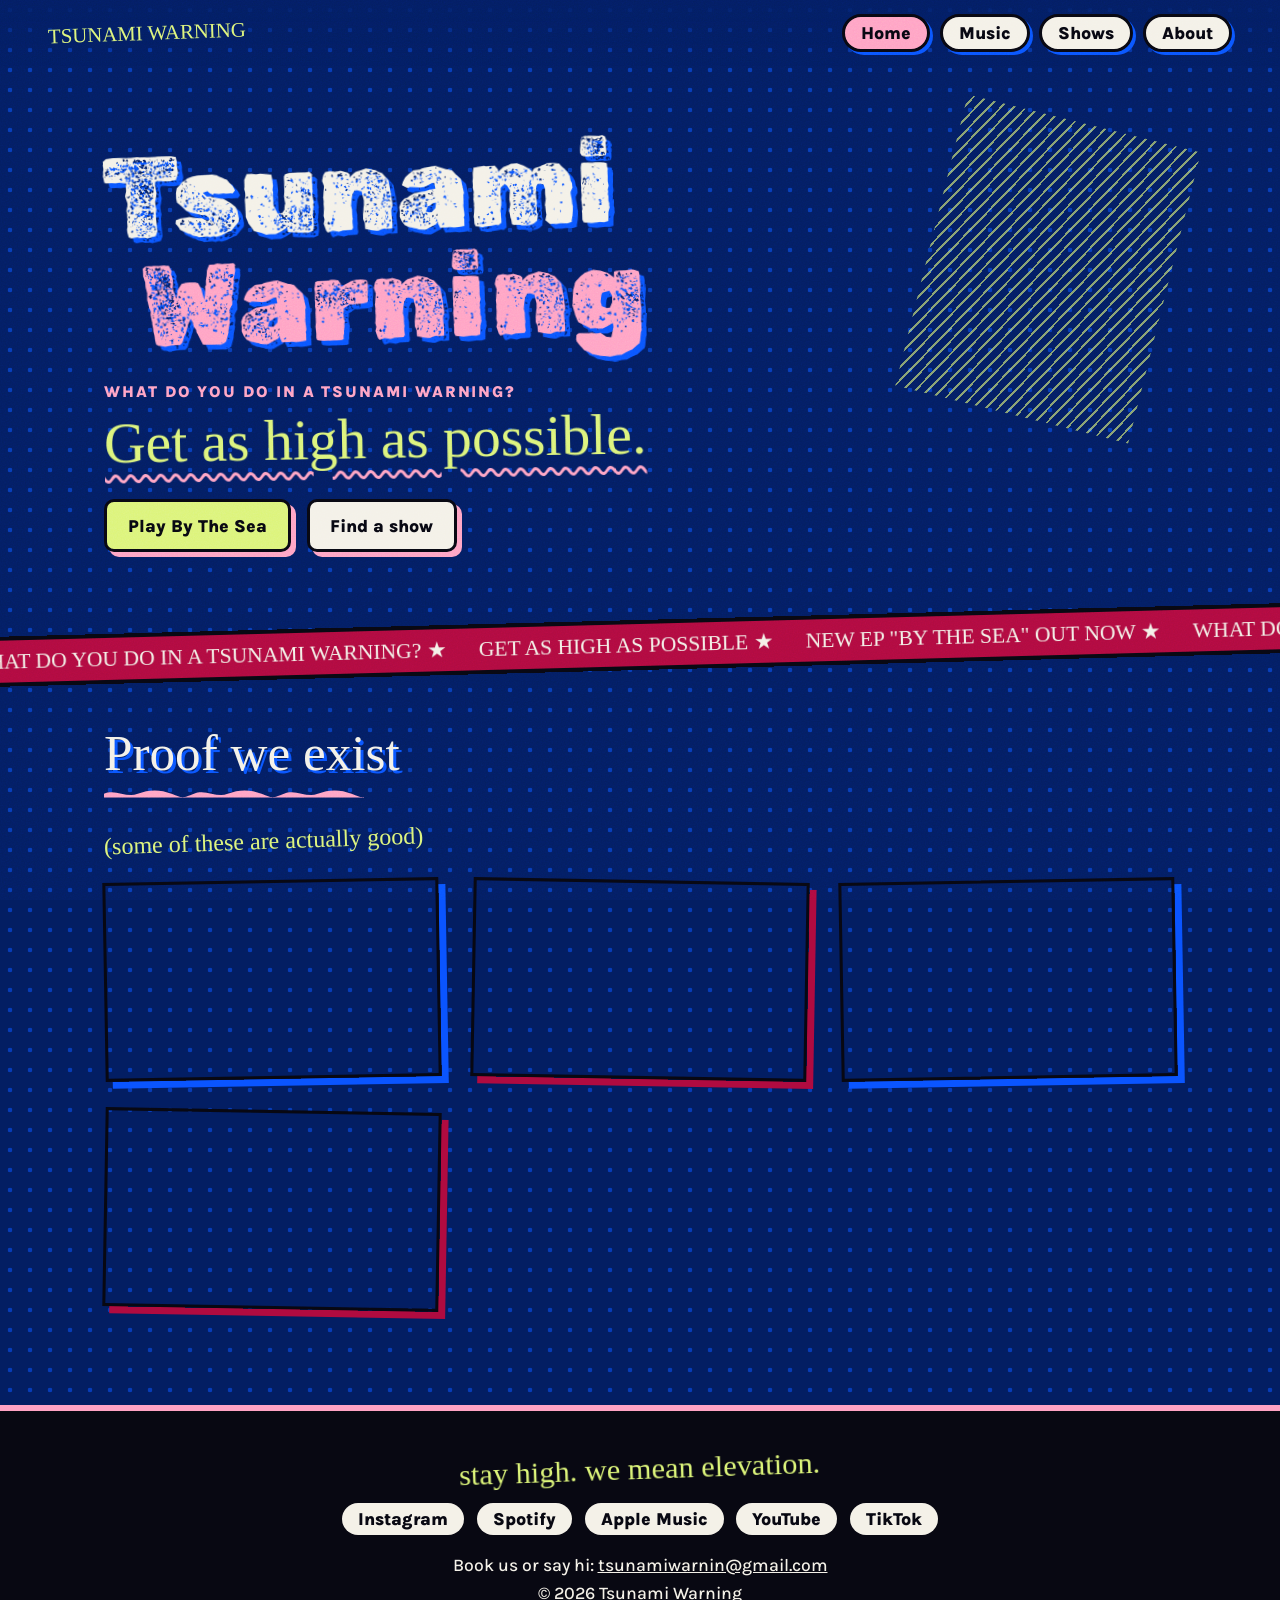
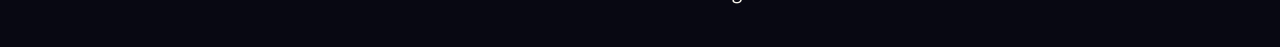
==== index.html @ d85f4cfd "Add files via upload" ====
<!DOCTYPE html>
<html lang="en">
<head>
<meta charset="utf-8">
<meta name="viewport" content="width=device-width, initial-scale=1">
<title>Tsunami Warning</title>
<meta name="description" content="Tsunami Warning: indie rock from Merced, CA. What do you do in a Tsunami Warning? Get as high as possible.">
<link rel="preconnect" href="https://fonts.googleapis.com">
<link rel="preconnect" href="https://fonts.gstatic.com" crossorigin>
<link href="https://fonts.googleapis.com/css2?family=Karla:wght@500;700;800&family=Permanent+Marker&family=Rubik+Dirt&display=swap" rel="stylesheet">
<link rel="icon" href="images/logo.png">
<link rel="stylesheet" href="style.css">
</head>
<body>
<div class="wash" aria-hidden="true"><div class="layer"></div><div class="layer"></div><div class="layer"></div></div>
<nav><a class="brand" href="index.html">TSUNAMI WARNING</a><ul><li><a href="index.html" aria-current="page">Home</a></li><li><a href="music.html">Music</a></li><li><a href="shows.html">Shows</a></li><li><a href="about.html">About</a></li></ul></nav>
<main>
<header class="hero">
<img class="logo in" style="--t:1.4s;--r:5deg" src="images/logo.png" alt="Tsunami Warning logo">
<h1 class="title in" style="--t:1.6s;--r:-2deg">Tsunami<span>Warning</span></h1>
<p class="ask in" style="--t:1.9s">What do you do in a Tsunami Warning?</p>
<p class="answer in" style="--t:2.1s;--r:-1deg">Get as high as possible.</p>
<div class="cta in" style="--t:2.3s"><a class="btn main" href="https://open.spotify.com/album/40X7gKeDRoqNjolIOb6pKO">Play By The Sea</a><a class="btn" href="shows.html">Find a show</a></div>
</header>
<div class="ticker" aria-hidden="true"><div class="track"><span>WHAT DO YOU DO IN A TSUNAMI WARNING? ★</span><span>GET AS HIGH AS POSSIBLE ★</span><span>NEW EP "BY THE SEA" OUT NOW ★</span><span>WHAT DO YOU DO IN A TSUNAMI WARNING? ★</span><span>GET AS HIGH AS POSSIBLE ★</span><span>NEW EP "BY THE SEA" OUT NOW ★</span></div></div>
<section><h2>Proof we exist</h2><span class="note" style="margin:-1rem 0 1.5rem">(some of these are actually good)</span><div class="vids"><div class="card"><iframe src="https://www.youtube-nocookie.com/embed/YTCd9PZenpQ" title="Tsunami Warning video 1" loading="lazy" allowfullscreen></iframe></div><div class="card"><iframe src="https://www.youtube-nocookie.com/embed/K4HvZwtBn3E" title="Tsunami Warning video 2" loading="lazy" allowfullscreen></iframe></div><div class="card"><iframe src="https://www.youtube-nocookie.com/embed/GQ9Ll04Q_m0" title="Tsunami Warning video 3" loading="lazy" allowfullscreen></iframe></div><div class="card"><iframe src="https://www.youtube-nocookie.com/embed/neu0pGEtnEk" title="Tsunami Warning video 4" loading="lazy" allowfullscreen></iframe></div></div></section>
</main>
<footer>
<p class="note">stay high. we mean elevation.</p>
<div class="links"><a href="https://www.instagram.com/tsunamiwarningtheband">Instagram</a><a href="https://open.spotify.com/artist/2QBgW9PXVuxDVkSPlu98FF">Spotify</a><a href="https://music.apple.com/us/artist/tsunami-warning/1739964219">Apple Music</a><a href="https://www.youtube.com/@TsunamiWarnin">YouTube</a><a href="https://www.tiktok.com/@tsunamiwarningtheband">TikTok</a></div>
<p>Book us or say hi: <a href="mailto:tsunamiwarnin@gmail.com">tsunamiwarnin@gmail.com</a></p>
<p>&copy; 2026 Tsunami Warning</p>
</footer>

</body>
</html>
---- style.css ----
*{box-sizing:border-box;margin:0}
[hidden]{display:none!important}
:root{--navy:#031e63;--royal:#0a55ff;--pink:#ffa3c4;--crimson:#b00b40;--lime:#dcf47a;--ink:#080812;--paper:#f4f1e8;
--wave:url("data:image/svg+xml,%3Csvg xmlns='http://www.w3.org/2000/svg' viewBox='0 0 1200 120'%3E%3Cpath d='M0 70C150 0 300 130 450 70S750 10 900 70 1050 130 1200 70V120H0Z'/%3E%3C/svg%3E");
--grain:url("data:image/svg+xml,%3Csvg xmlns='http://www.w3.org/2000/svg' width='220' height='220'%3E%3Cfilter id='n'%3E%3CfeTurbulence type='fractalNoise' baseFrequency='.75' numOctaves='3'/%3E%3C/filter%3E%3Crect width='220' height='220' filter='url(%23n)'/%3E%3C/svg%3E")}
html{scroll-behavior:smooth}
body{background:var(--navy) radial-gradient(rgba(10,85,255,.55) 2px,transparent 2.6px) 0 0/20px 20px;color:var(--paper);font:500 1.1rem/1.6 Karla,system-ui,sans-serif;min-height:100vh;display:flex;flex-direction:column;overflow-x:hidden}
body::after{content:"";position:fixed;inset:0;background:var(--grain);opacity:.22;mix-blend-mode:overlay;pointer-events:none;z-index:60}
main{flex:1;padding-top:5.5rem}
a{color:inherit}
:focus-visible{outline:4px solid var(--lime);outline-offset:3px}
h1,h2,h3{font-family:"Permanent Marker",cursive;font-weight:400;line-height:1.05}
.note{font:400 1.5rem/1.2 "Permanent Marker",cursive;display:inline-block;color:var(--lime);transform:rotate(-2deg)}

.wash{position:fixed;inset:0;z-index:100;overflow:hidden;pointer-events:none;animation:gone 0s 2.7s forwards}
.layer{position:absolute;inset:0;background:var(--c);transform:translateY(calc(100% + 120px));animation:rise 2s cubic-bezier(.65,0,.3,1) var(--d) forwards}
.layer::before{content:"";position:absolute;left:0;right:0;top:-119px;height:120px;background:var(--c);-webkit-mask:var(--wave) 0 0/600px 120px repeat-x;mask:var(--wave) 0 0/600px 120px repeat-x;animation:slosh 1.4s linear infinite}
.layer:nth-child(1){--c:var(--pink);--d:0s}
.layer:nth-child(2){--c:var(--royal);--d:.2s}
.layer:nth-child(3){--c:var(--navy);--d:.4s}
@keyframes rise{to{transform:translateY(-100%)}}
@keyframes slosh{to{-webkit-mask-position:600px 0;mask-position:600px 0}}
@keyframes gone{to{visibility:hidden}}
.in{opacity:0;transform:translateY(24px) rotate(var(--r,0deg));animation:pop .8s cubic-bezier(.3,1.5,.5,1) var(--t,1.9s) forwards}
@keyframes pop{to{opacity:1;transform:rotate(var(--r,0deg))}}

nav{position:fixed;top:0;left:0;right:0;z-index:50;display:flex;justify-content:space-between;align-items:center;gap:1rem;padding:.9rem clamp(1rem,4vw,3rem);background:linear-gradient(var(--navy),transparent)}
.brand{font:400 1.3rem "Permanent Marker",cursive;text-decoration:none;color:var(--lime);transform:rotate(-2deg)}
nav ul{display:flex;gap:.6rem;list-style:none;padding:0;flex-wrap:wrap}
nav ul a{display:block;text-decoration:none;font-weight:800;background:var(--paper);color:var(--ink);border:3px solid var(--ink);border-radius:999px;box-shadow:3px 3px 0 var(--royal);padding:.1rem 1rem;transition:transform .15s}
nav ul a:hover{transform:translate(-2px,-2px) rotate(-3deg)}
nav ul a[aria-current]{background:var(--pink)}

.hero{display:grid;grid-template-columns:1.3fr 1fr;column-gap:2rem;align-items:center;padding:clamp(1.5rem,5vw,3rem) clamp(1.2rem,5vw,4rem) 3rem;max-width:1200px;margin:auto;position:relative;isolation:isolate}
.hero::before{content:"";position:absolute;right:6%;top:6%;width:240px;height:300px;background:repeating-linear-gradient(-60deg,var(--lime) 0 2px,transparent 2px 9px);opacity:.6;transform:rotate(14deg);z-index:-1}
.hero>*{grid-column:1;justify-self:start}
.hero .logo{grid-column:2;grid-row:1/span 5;justify-self:center;width:min(100%,420px);aspect-ratio:1;border-radius:50%;border:5px solid var(--ink);box-shadow:9px 9px 0 var(--crimson);animation:bob 5s ease-in-out infinite}
@keyframes bob{50%{translate:0 -10px}}
.title{font:400 clamp(3rem,9vw,7.2rem)/.95 "Rubik Dirt","Permanent Marker",cursive;color:var(--paper);text-shadow:5px 5px 0 var(--royal);transform:rotate(-2deg)}
.title span{display:block;color:var(--pink);margin-left:.3em}
.ask{margin-top:1.5rem;font-weight:800;text-transform:uppercase;letter-spacing:.12em;font-size:1rem;color:var(--pink)}
.answer{font:400 clamp(2rem,5.5vw,3.6rem)/1.05 "Permanent Marker",cursive;color:var(--lime);text-decoration:underline wavy var(--pink);text-underline-offset:.2em;text-decoration-thickness:3px;transform:rotate(-1deg);margin-top:.3rem}
.cta{display:flex;gap:1rem;flex-wrap:wrap;margin-top:1.8rem}
.btn{display:inline-block;font-weight:800;text-decoration:none;background:var(--paper);color:var(--ink);border:3px solid var(--ink);border-radius:10px;box-shadow:5px 5px 0 var(--pink);padding:.6rem 1.3rem;transition:transform .12s,box-shadow .12s}
.btn:hover{transform:translate(3px,3px) rotate(-1deg);box-shadow:2px 2px 0 var(--pink)}
.btn.main{background:var(--lime)}
.btn.sm{padding:.2rem .8rem;font-size:.95rem;box-shadow:3px 3px 0 var(--royal)}

.ticker{overflow:hidden;background:var(--crimson);color:var(--paper);border-block:4px solid var(--ink);transform:rotate(-1.5deg);margin:1rem -2rem;font:400 1.35rem "Permanent Marker",cursive}
.track{display:flex;width:max-content;animation:scroll 32s linear infinite;padding:.5rem 0}
.track span{padding-right:2rem;white-space:nowrap}
@keyframes scroll{to{transform:translateX(-50%)}}

.page-head{padding:2rem clamp(1.2rem,5vw,4rem) 0;max-width:1200px;margin:auto}
.page-head h1{font:400 clamp(3rem,10vw,6.5rem)/1 "Rubik Dirt","Permanent Marker",cursive;text-shadow:5px 5px 0 var(--royal);transform:rotate(-2deg)}
section{padding:2.5rem clamp(1.2rem,5vw,4rem) 3rem;max-width:1200px;margin:auto}
h2{font-size:clamp(2rem,5vw,3.2rem);margin-bottom:1.8rem;text-shadow:3px 3px 0 var(--royal)}
h2::after{content:"";display:block;height:14px;width:min(260px,70%);background:var(--pink);-webkit-mask:var(--wave) 0 0/90px 14px repeat-x;mask:var(--wave) 0 0/90px 14px repeat-x;margin-top:.4rem}
.card{background:var(--paper) radial-gradient(circle at 15% 10%,rgba(60,40,0,.10),transparent 45%),radial-gradient(circle at 90% 95%,rgba(60,40,0,.12),transparent 40%);color:var(--ink);border:3px solid var(--ink);box-shadow:7px 7px 0 var(--royal);padding:1.1rem}

.releases{display:grid;grid-template-columns:repeat(auto-fit,minmax(220px,1fr));gap:2.2rem}
.rel{position:relative;transition:transform .2s}
.rel:nth-child(odd){transform:rotate(-2deg)}.rel:nth-child(even){transform:rotate(1.8deg);box-shadow:7px 7px 0 var(--crimson)}
.rel:hover{transform:rotate(0) scale(1.03)}
.rel::before{content:"";position:absolute;top:-14px;left:50%;width:90px;height:26px;background:rgba(220,244,122,.9);border:2px solid var(--ink);transform:translateX(-50%) rotate(-4deg)}
.art{position:relative;aspect-ratio:1;display:grid;place-items:center;text-align:center;padding:1rem;margin-bottom:.9rem;border:3px solid var(--ink);background:repeating-linear-gradient(-60deg,var(--pink) 0 3px,var(--navy) 3px 12px);font:400 1.6rem/1 "Permanent Marker",cursive}
.art span{background:var(--lime);border:3px solid var(--ink);padding:.3rem .6rem;transform:rotate(-3deg)}
.art.wide{aspect-ratio:3/2;margin:1.5rem 0 .3rem}
.art img{position:absolute;inset:0;width:100%;height:100%;object-fit:cover}
.rel h3{font-size:1.4rem}.rel p{font-weight:700;opacity:.65}
.rel .links{display:flex;gap:.6rem;margin-top:.7rem;flex-wrap:wrap}
.vids{display:grid;grid-template-columns:repeat(auto-fit,minmax(300px,1fr));gap:2rem}
.vids .card{padding:.5rem}.vids .card:nth-child(odd){transform:rotate(-1deg)}.vids .card:nth-child(even){transform:rotate(1deg);box-shadow:7px 7px 0 var(--crimson)}
.vids iframe{display:block;width:100%;aspect-ratio:16/9;border:0}

.search{display:flex;flex-wrap:wrap;align-items:center;gap:.8rem 1.2rem;margin-bottom:2rem}
.search label{color:var(--lime)}
.search input{flex:1;min-width:240px;max-width:520px;font:600 1.15rem Karla,sans-serif;color:var(--ink);background:var(--paper);border:3px solid var(--ink);border-radius:999px;box-shadow:4px 4px 0 var(--pink);padding:.6rem 1.3rem}
.search input::placeholder{color:#555}
.shows{list-style:none;padding:0;display:grid;gap:1.5rem}
.ticket{display:grid;grid-template-columns:auto 1fr auto;gap:1.5rem;align-items:center;background:var(--lime);color:var(--ink);border:3px dashed var(--ink);box-shadow:7px 7px 0 var(--royal);padding:1.2rem 1.5rem}
.ticket:nth-child(even){transform:rotate(.8deg);background:var(--pink)}.ticket:nth-child(odd){transform:rotate(-.8deg)}
.ticket.past{background:#9aa3bd;box-shadow:7px 7px 0 #1a2c78}
.ticket time{font:400 2.1rem/1 "Permanent Marker",cursive;padding-right:1.5rem;border-right:3px dashed var(--ink)}
.ticket b{font-size:1.35rem}.ticket small{display:block;font-size:1.05rem;font-weight:600}
.tag{font-weight:800;text-transform:uppercase;letter-spacing:.1em;font-size:.85rem;border:2px solid var(--ink);padding:.1rem .6rem}
#none{font-size:1.3rem;margin-top:1rem}

.about{display:grid;grid-template-columns:3fr 2fr;gap:2.5rem;align-items:start}
.about p+p{margin-top:1rem}
.members{list-style:none;padding:0;display:grid;gap:1.4rem}
.members li:nth-child(odd){transform:rotate(1.5deg)}.members li:nth-child(even){transform:rotate(-1.5deg)}
.members b{font:400 1.6rem "Permanent Marker",cursive;display:block}
.members li:nth-child(1){background-color:var(--pink)}.members li:nth-child(2){background-color:var(--lime)}.members li:nth-child(3){background-color:#7fa8ff}
small.credit{font-weight:700;color:var(--pink)}

footer{margin-top:3rem;background:var(--ink);border-top:6px solid var(--pink);text-align:center;padding:2.5rem 1.5rem}
footer .note{font-size:1.9rem}
footer .links{display:flex;justify-content:center;gap:.8rem;flex-wrap:wrap;margin:1rem 0}
footer .links a{background:var(--paper);color:var(--ink);font-weight:800;text-decoration:none;border-radius:999px;padding:.1rem 1rem}
footer .links a:hover{background:var(--lime)}

#scare{position:fixed;inset:0;z-index:300;background:#000;display:none;place-items:center;overflow:hidden;cursor:pointer}
#scare.on{display:grid;animation:flash .14s steps(2) 6}
#scare svg,#scare img{width:min(90vmin,700px);height:auto;animation:lunge 1.7s ease-out forwards}
@keyframes flash{50%{background:#7a0000}}
@keyframes lunge{0%{transform:scale(.3)}12%{transform:scale(1.25)}30%{transform:translate(-2%,1%) scale(1.3)}45%{transform:translate(2%,-1%) scale(1.3)}60%{transform:translate(-1%,1%) scale(1.35)}100%{transform:scale(1.45)}}

@media(max-width:800px){.hero{grid-template-columns:1fr}.hero .logo{grid-column:1;grid-row:auto;order:-1;width:min(75%,300px);margin-bottom:1.5rem}.hero::before{display:none}}
@media(max-width:700px){.brand{display:none}nav{justify-content:center}.about{grid-template-columns:1fr}.ticket{grid-template-columns:1fr;gap:.5rem}.ticket time{border:0;padding:0}}
@media(prefers-reduced-motion:reduce){.wash{display:none}.in{animation:none;opacity:1;transform:rotate(var(--r,0deg))}.track,.logo{animation:none}#scare.on,#scare svg,#scare img{animation:none}}
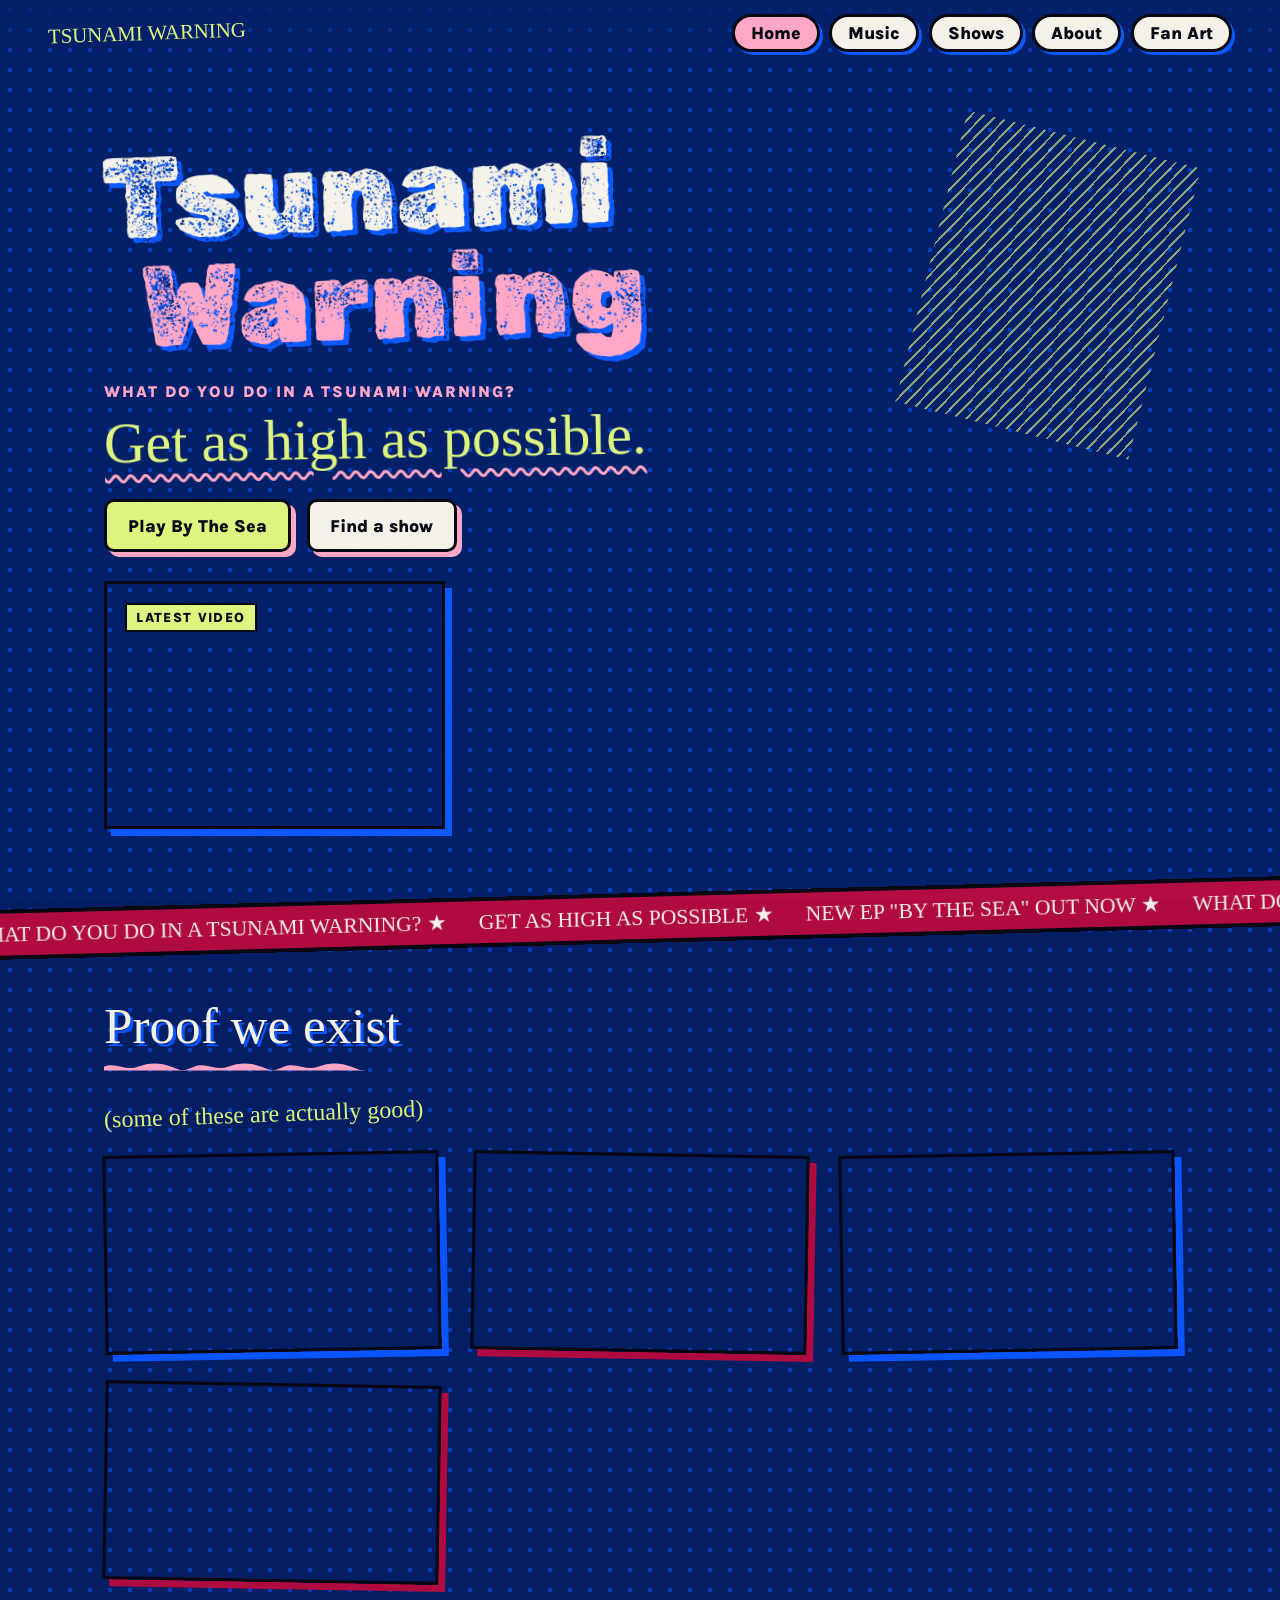
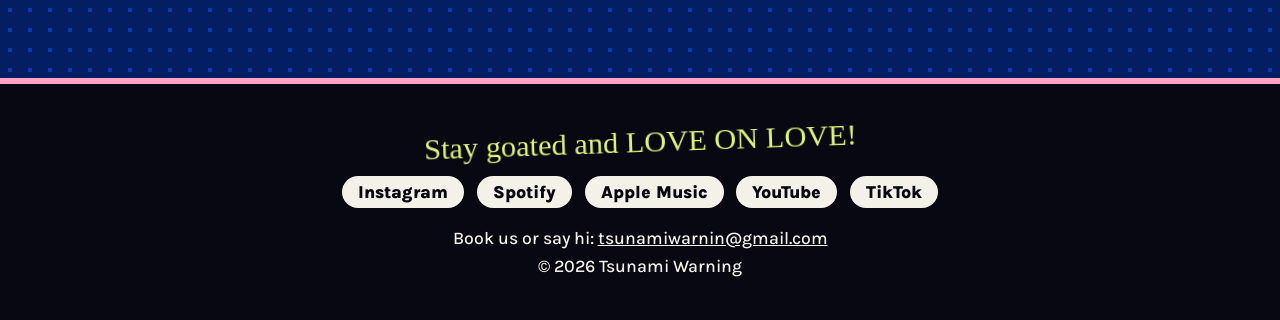
==== commit c03db370: "Add files via upload" ====
--- a/index.html
+++ b/index.html
@@ -13,7 +13,7 @@
 </head>
 <body>
 <div class="wash" aria-hidden="true"><div class="layer"></div><div class="layer"></div><div class="layer"></div></div>
-<nav><a class="brand" href="index.html">TSUNAMI WARNING</a><ul><li><a href="index.html" aria-current="page">Home</a></li><li><a href="music.html">Music</a></li><li><a href="shows.html">Shows</a></li><li><a href="about.html">About</a></li></ul></nav>
+<nav><a class="brand" href="index.html">TSUNAMI WARNING</a><ul><li><a href="index.html" aria-current="page">Home</a></li><li><a href="music.html">Music</a></li><li><a href="shows.html">Shows</a></li><li><a href="about.html">About</a></li><li><a href="fanart.html">Fan Art</a></li></ul></nav>
 <main>
 <header class="hero">
 <img class="logo in" style="--t:1.4s;--r:5deg" src="images/logo.png" alt="Tsunami Warning logo">
@@ -21,12 +21,13 @@
 <p class="ask in" style="--t:1.9s">What do you do in a Tsunami Warning?</p>
 <p class="answer in" style="--t:2.1s;--r:-1deg">Get as high as possible.</p>
 <div class="cta in" style="--t:2.3s"><a class="btn main" href="https://open.spotify.com/album/40X7gKeDRoqNjolIOb6pKO">Play By The Sea</a><a class="btn" href="shows.html">Find a show</a></div>
+<div class="now-playing in card" style="--t:2.5s"><span class="tag">Latest video</span><iframe src="https://www.youtube-nocookie.com/embed/YTCd9PZenpQ?autoplay=1&mute=1&loop=1&playlist=YTCd9PZenpQ&controls=1" title="Tsunami Warning latest video" loading="lazy" allow="autoplay" allowfullscreen></iframe></div>
 </header>
 <div class="ticker" aria-hidden="true"><div class="track"><span>WHAT DO YOU DO IN A TSUNAMI WARNING? ★</span><span>GET AS HIGH AS POSSIBLE ★</span><span>NEW EP "BY THE SEA" OUT NOW ★</span><span>WHAT DO YOU DO IN A TSUNAMI WARNING? ★</span><span>GET AS HIGH AS POSSIBLE ★</span><span>NEW EP "BY THE SEA" OUT NOW ★</span></div></div>
 <section><h2>Proof we exist</h2><span class="note" style="margin:-1rem 0 1.5rem">(some of these are actually good)</span><div class="vids"><div class="card"><iframe src="https://www.youtube-nocookie.com/embed/YTCd9PZenpQ" title="Tsunami Warning video 1" loading="lazy" allowfullscreen></iframe></div><div class="card"><iframe src="https://www.youtube-nocookie.com/embed/K4HvZwtBn3E" title="Tsunami Warning video 2" loading="lazy" allowfullscreen></iframe></div><div class="card"><iframe src="https://www.youtube-nocookie.com/embed/GQ9Ll04Q_m0" title="Tsunami Warning video 3" loading="lazy" allowfullscreen></iframe></div><div class="card"><iframe src="https://www.youtube-nocookie.com/embed/neu0pGEtnEk" title="Tsunami Warning video 4" loading="lazy" allowfullscreen></iframe></div></div></section>
 </main>
 <footer>
-<p class="note">stay high. we mean elevation.</p>
+<p class="note">Stay goated and LOVE ON LOVE!</p>
 <div class="links"><a href="https://www.instagram.com/tsunamiwarningtheband">Instagram</a><a href="https://open.spotify.com/artist/2QBgW9PXVuxDVkSPlu98FF">Spotify</a><a href="https://music.apple.com/us/artist/tsunami-warning/1739964219">Apple Music</a><a href="https://www.youtube.com/@TsunamiWarnin">YouTube</a><a href="https://www.tiktok.com/@tsunamiwarningtheband">TikTok</a></div>
 <p>Book us or say hi: <a href="mailto:tsunamiwarnin@gmail.com">tsunamiwarnin@gmail.com</a></p>
 <p>&copy; 2026 Tsunami Warning</p>
--- a/style.css
+++ b/style.css
@@ -100,11 +100,25 @@
 footer .links a{background:var(--paper);color:var(--ink);font-weight:800;text-decoration:none;border-radius:999px;padding:.1rem 1rem}
 footer .links a:hover{background:var(--lime)}
 
-#scare{position:fixed;inset:0;z-index:300;background:#000;display:none;place-items:center;overflow:hidden;cursor:pointer}
-#scare.on{display:grid;animation:flash .14s steps(2) 6}
-#scare svg,#scare img{width:min(90vmin,700px);height:auto;animation:lunge 1.7s ease-out forwards}
-@keyframes flash{50%{background:#7a0000}}
-@keyframes lunge{0%{transform:scale(.3)}12%{transform:scale(1.25)}30%{transform:translate(-2%,1%) scale(1.3)}45%{transform:translate(2%,-1%) scale(1.3)}60%{transform:translate(-1%,1%) scale(1.35)}100%{transform:scale(1.45)}}
+#wavesurprise{position:fixed;inset:0;z-index:300;pointer-events:none}
+#wavesurprise .wash{position:fixed}
+
+.now-playing{max-width:420px;margin:1.8rem 0 0;transform:rotate(-1.5deg)}
+.now-playing .card{padding:.6rem}
+.now-playing .tag{background:var(--lime);color:var(--ink);display:inline-block;margin-bottom:.5rem}
+.now-playing iframe{display:block;width:100%;aspect-ratio:16/9;border:0;border-radius:6px}
+
+.gallery{display:grid;grid-template-columns:repeat(auto-fit,minmax(240px,1fr));gap:2.4rem}
+.frame{position:relative;transition:transform .2s}
+.frame:nth-child(3n+1){transform:rotate(-2deg)}
+.frame:nth-child(3n+2){transform:rotate(1.6deg);box-shadow:8px 8px 0 var(--crimson)}
+.frame:nth-child(3n){transform:rotate(-1deg);box-shadow:8px 8px 0 var(--cyan,var(--lime))}
+.frame:hover{transform:rotate(0) scale(1.02)}
+.frame::before{content:"";position:absolute;top:-14px;left:50%;width:90px;height:26px;background:rgba(220,244,122,.9);border:2px solid var(--ink);transform:translateX(-50%) rotate(-4deg);z-index:2}
+.frame img{display:block;width:100%;aspect-ratio:1;object-fit:contain;background:#fff;border:3px solid var(--ink);margin-bottom:.8rem}
+.frame .credit{font-weight:800}
+.frame .credit a{color:var(--pink);text-decoration:none;border-bottom:2px dotted var(--pink)}
+.frame .credit a:hover{color:var(--lime);border-color:var(--lime)}
 
 @media(max-width:800px){.hero{grid-template-columns:1fr}.hero .logo{grid-column:1;grid-row:auto;order:-1;width:min(75%,300px);margin-bottom:1.5rem}.hero::before{display:none}}
 @media(max-width:700px){.brand{display:none}nav{justify-content:center}.about{grid-template-columns:1fr}.ticket{grid-template-columns:1fr;gap:.5rem}.ticket time{border:0;padding:0}}
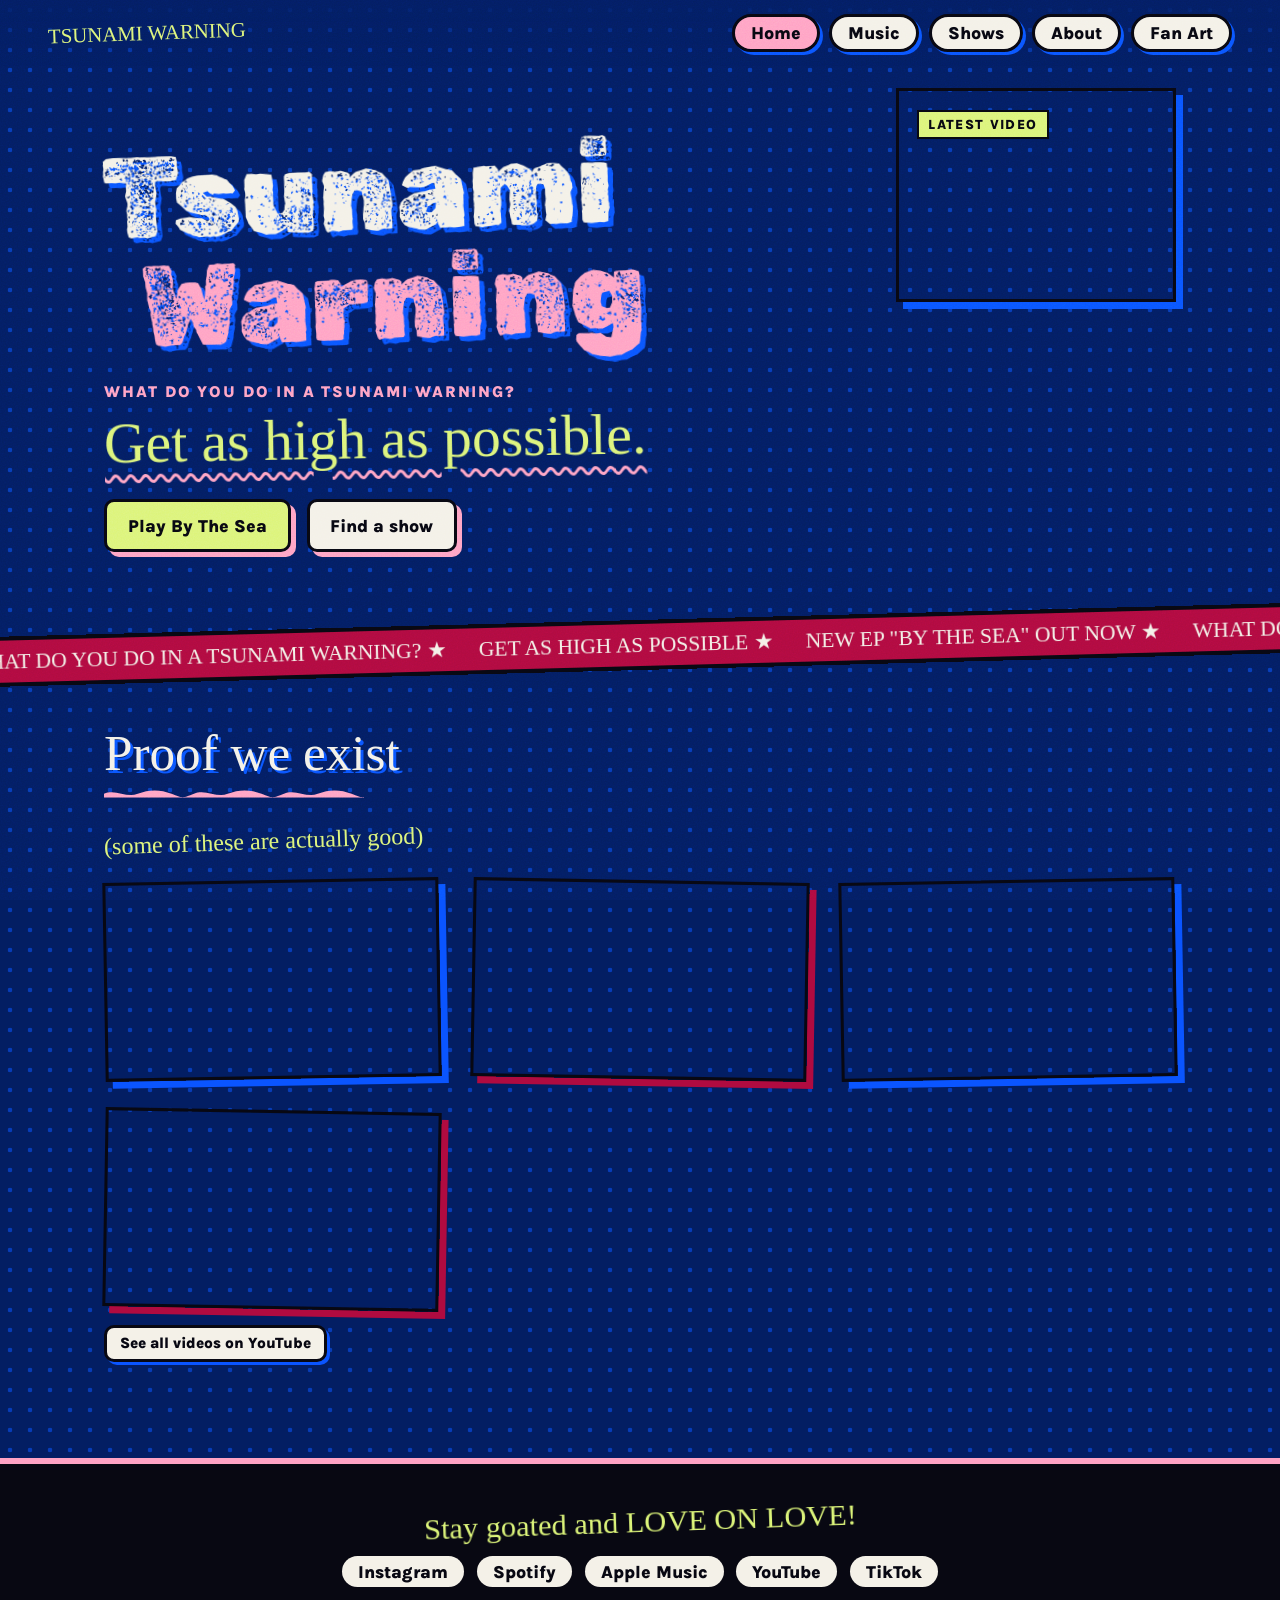
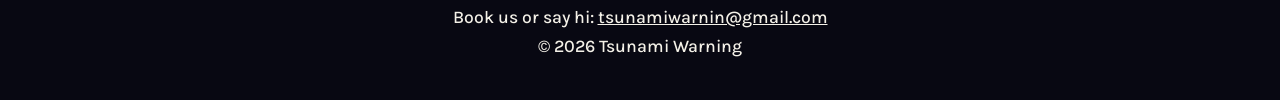
==== commit 8f3d5cd1: "Add files via upload" ====
--- a/index.html
+++ b/index.html
@@ -2,6 +2,8 @@
 <html lang="en">
 <head>
 <meta charset="utf-8">
+<script>(function(){try{if(sessionStorage.getItem('tw-wave')){document.documentElement.className+=' wave-seen'}else{sessionStorage.setItem('tw-wave','1')}}catch(e){}})();</script>
+
 <meta name="viewport" content="width=device-width, initial-scale=1">
 <title>Tsunami Warning</title>
 <meta name="description" content="Tsunami Warning: indie rock from Merced, CA. What do you do in a Tsunami Warning? Get as high as possible.">
@@ -16,15 +18,22 @@
 <nav><a class="brand" href="index.html">TSUNAMI WARNING</a><ul><li><a href="index.html" aria-current="page">Home</a></li><li><a href="music.html">Music</a></li><li><a href="shows.html">Shows</a></li><li><a href="about.html">About</a></li><li><a href="fanart.html">Fan Art</a></li></ul></nav>
 <main>
 <header class="hero">
-<img class="logo in" style="--t:1.4s;--r:5deg" src="images/logo.png" alt="Tsunami Warning logo">
-<h1 class="title in" style="--t:1.6s;--r:-2deg">Tsunami<span>Warning</span></h1>
-<p class="ask in" style="--t:1.9s">What do you do in a Tsunami Warning?</p>
-<p class="answer in" style="--t:2.1s;--r:-1deg">Get as high as possible.</p>
-<div class="cta in" style="--t:2.3s"><a class="btn main" href="https://open.spotify.com/album/40X7gKeDRoqNjolIOb6pKO">Play By The Sea</a><a class="btn" href="shows.html">Find a show</a></div>
-<div class="now-playing in card" style="--t:2.5s"><span class="tag">Latest video</span><iframe src="https://www.youtube-nocookie.com/embed/YTCd9PZenpQ?autoplay=1&mute=1&loop=1&playlist=YTCd9PZenpQ&controls=1" title="Tsunami Warning latest video" loading="lazy" allow="autoplay" allowfullscreen></iframe></div>
+<div class="now-playing in card" style="--t:1.3s"><span class="tag">Latest video</span><iframe src="https://www.youtube-nocookie.com/embed/videoseries?list=UUE-HklL0IFiiu_O0MkKkJVg&index=1&autoplay=1&mute=1&loop=1&controls=0" title="Tsunami Warning latest video" loading="lazy" allow="autoplay" allowfullscreen></iframe></div>
+<img class="logo in" style="--t:1.5s;--r:5deg" src="images/logo.png" alt="Tsunami Warning logo">
+<h1 class="title in" style="--t:1.7s;--r:-2deg">Tsunami<span>Warning</span></h1>
+<p class="ask in" style="--t:2s">What do you do in a Tsunami Warning?</p>
+<p class="answer in" style="--t:2.2s;--r:-1deg">Get as high as possible.</p>
+<div class="cta in" style="--t:2.4s"><a class="btn main" href="https://open.spotify.com/album/40X7gKeDRoqNjolIOb6pKO">Play By The Sea</a><a class="btn" href="shows.html">Find a show</a></div>
 </header>
 <div class="ticker" aria-hidden="true"><div class="track"><span>WHAT DO YOU DO IN A TSUNAMI WARNING? ★</span><span>GET AS HIGH AS POSSIBLE ★</span><span>NEW EP "BY THE SEA" OUT NOW ★</span><span>WHAT DO YOU DO IN A TSUNAMI WARNING? ★</span><span>GET AS HIGH AS POSSIBLE ★</span><span>NEW EP "BY THE SEA" OUT NOW ★</span></div></div>
-<section><h2>Proof we exist</h2><span class="note" style="margin:-1rem 0 1.5rem">(some of these are actually good)</span><div class="vids"><div class="card"><iframe src="https://www.youtube-nocookie.com/embed/YTCd9PZenpQ" title="Tsunami Warning video 1" loading="lazy" allowfullscreen></iframe></div><div class="card"><iframe src="https://www.youtube-nocookie.com/embed/K4HvZwtBn3E" title="Tsunami Warning video 2" loading="lazy" allowfullscreen></iframe></div><div class="card"><iframe src="https://www.youtube-nocookie.com/embed/GQ9Ll04Q_m0" title="Tsunami Warning video 3" loading="lazy" allowfullscreen></iframe></div><div class="card"><iframe src="https://www.youtube-nocookie.com/embed/neu0pGEtnEk" title="Tsunami Warning video 4" loading="lazy" allowfullscreen></iframe></div></div></section>
+<section><h2>Proof we exist</h2><span class="note" style="margin:-1rem 0 1.5rem">(some of these are actually good)</span><div class="vids">
+<div class="card"><iframe src="https://www.youtube-nocookie.com/embed/videoseries?list=UUE-HklL0IFiiu_O0MkKkJVg&index=1" title="Tsunami Warning video 1" loading="lazy" allowfullscreen></iframe></div>
+<div class="card"><iframe src="https://www.youtube-nocookie.com/embed/videoseries?list=UUE-HklL0IFiiu_O0MkKkJVg&index=2" title="Tsunami Warning video 2" loading="lazy" allowfullscreen></iframe></div>
+<div class="card"><iframe src="https://www.youtube-nocookie.com/embed/videoseries?list=UUE-HklL0IFiiu_O0MkKkJVg&index=3" title="Tsunami Warning video 3" loading="lazy" allowfullscreen></iframe></div>
+<div class="card"><iframe src="https://www.youtube-nocookie.com/embed/videoseries?list=UUE-HklL0IFiiu_O0MkKkJVg&index=4" title="Tsunami Warning video 4" loading="lazy" allowfullscreen></iframe></div>
+</div>
+<p style="margin-top:1rem"><a class="btn sm" href="https://www.youtube.com/@TsunamiWarnin/videos">See all videos on YouTube</a></p>
+</section>
 </main>
 <footer>
 <p class="note">Stay goated and LOVE ON LOVE!</p>
--- a/style.css
+++ b/style.css
@@ -31,8 +31,9 @@
 nav ul a:hover{transform:translate(-2px,-2px) rotate(-3deg)}
 nav ul a[aria-current]{background:var(--pink)}
 
+html.wave-seen .wash{display:none}
+
 .hero{display:grid;grid-template-columns:1.3fr 1fr;column-gap:2rem;align-items:center;padding:clamp(1.5rem,5vw,3rem) clamp(1.2rem,5vw,4rem) 3rem;max-width:1200px;margin:auto;position:relative;isolation:isolate}
-.hero::before{content:"";position:absolute;right:6%;top:6%;width:240px;height:300px;background:repeating-linear-gradient(-60deg,var(--lime) 0 2px,transparent 2px 9px);opacity:.6;transform:rotate(14deg);z-index:-1}
 .hero>*{grid-column:1;justify-self:start}
 .hero .logo{grid-column:2;grid-row:1/span 5;justify-self:center;width:min(100%,420px);aspect-ratio:1;border-radius:50%;border:5px solid var(--ink);box-shadow:9px 9px 0 var(--crimson);animation:bob 5s ease-in-out infinite}
 @keyframes bob{50%{translate:0 -10px}}
@@ -100,12 +101,9 @@
 footer .links a{background:var(--paper);color:var(--ink);font-weight:800;text-decoration:none;border-radius:999px;padding:.1rem 1rem}
 footer .links a:hover{background:var(--lime)}
 
-#wavesurprise{position:fixed;inset:0;z-index:300;pointer-events:none}
-#wavesurprise .wash{position:fixed}
-
-.now-playing{max-width:420px;margin:1.8rem 0 0;transform:rotate(-1.5deg)}
-.now-playing .card{padding:.6rem}
-.now-playing .tag{background:var(--lime);color:var(--ink);display:inline-block;margin-bottom:.5rem}
+.now-playing{position:absolute;top:0;right:clamp(.5rem,5vw,4rem);width:min(280px,32vw);transform:rotate(6deg);z-index:3}
+.now-playing .card{padding:.5rem}
+.now-playing .tag{background:var(--lime);color:var(--ink);display:inline-block;margin-bottom:.5rem;font-size:.85rem}
 .now-playing iframe{display:block;width:100%;aspect-ratio:16/9;border:0;border-radius:6px}
 
 .gallery{display:grid;grid-template-columns:repeat(auto-fit,minmax(240px,1fr));gap:2.4rem}
@@ -120,6 +118,6 @@
 .frame .credit a{color:var(--pink);text-decoration:none;border-bottom:2px dotted var(--pink)}
 .frame .credit a:hover{color:var(--lime);border-color:var(--lime)}
 
-@media(max-width:800px){.hero{grid-template-columns:1fr}.hero .logo{grid-column:1;grid-row:auto;order:-1;width:min(75%,300px);margin-bottom:1.5rem}.hero::before{display:none}}
+@media(max-width:800px){.hero{grid-template-columns:1fr}.hero .logo{grid-column:1;grid-row:auto;order:-1;width:min(75%,300px);margin-bottom:1.5rem}.now-playing{position:static;width:100%;max-width:320px;margin:0 auto 1.5rem;order:-2;transform:none}}
 @media(max-width:700px){.brand{display:none}nav{justify-content:center}.about{grid-template-columns:1fr}.ticket{grid-template-columns:1fr;gap:.5rem}.ticket time{border:0;padding:0}}
-@media(prefers-reduced-motion:reduce){.wash{display:none}.in{animation:none;opacity:1;transform:rotate(var(--r,0deg))}.track,.logo{animation:none}#scare.on,#scare svg,#scare img{animation:none}}
+@media(prefers-reduced-motion:reduce){.wash{display:none}.in{animation:none;opacity:1;transform:rotate(var(--r,0deg))}.track,.logo{animation:none}}
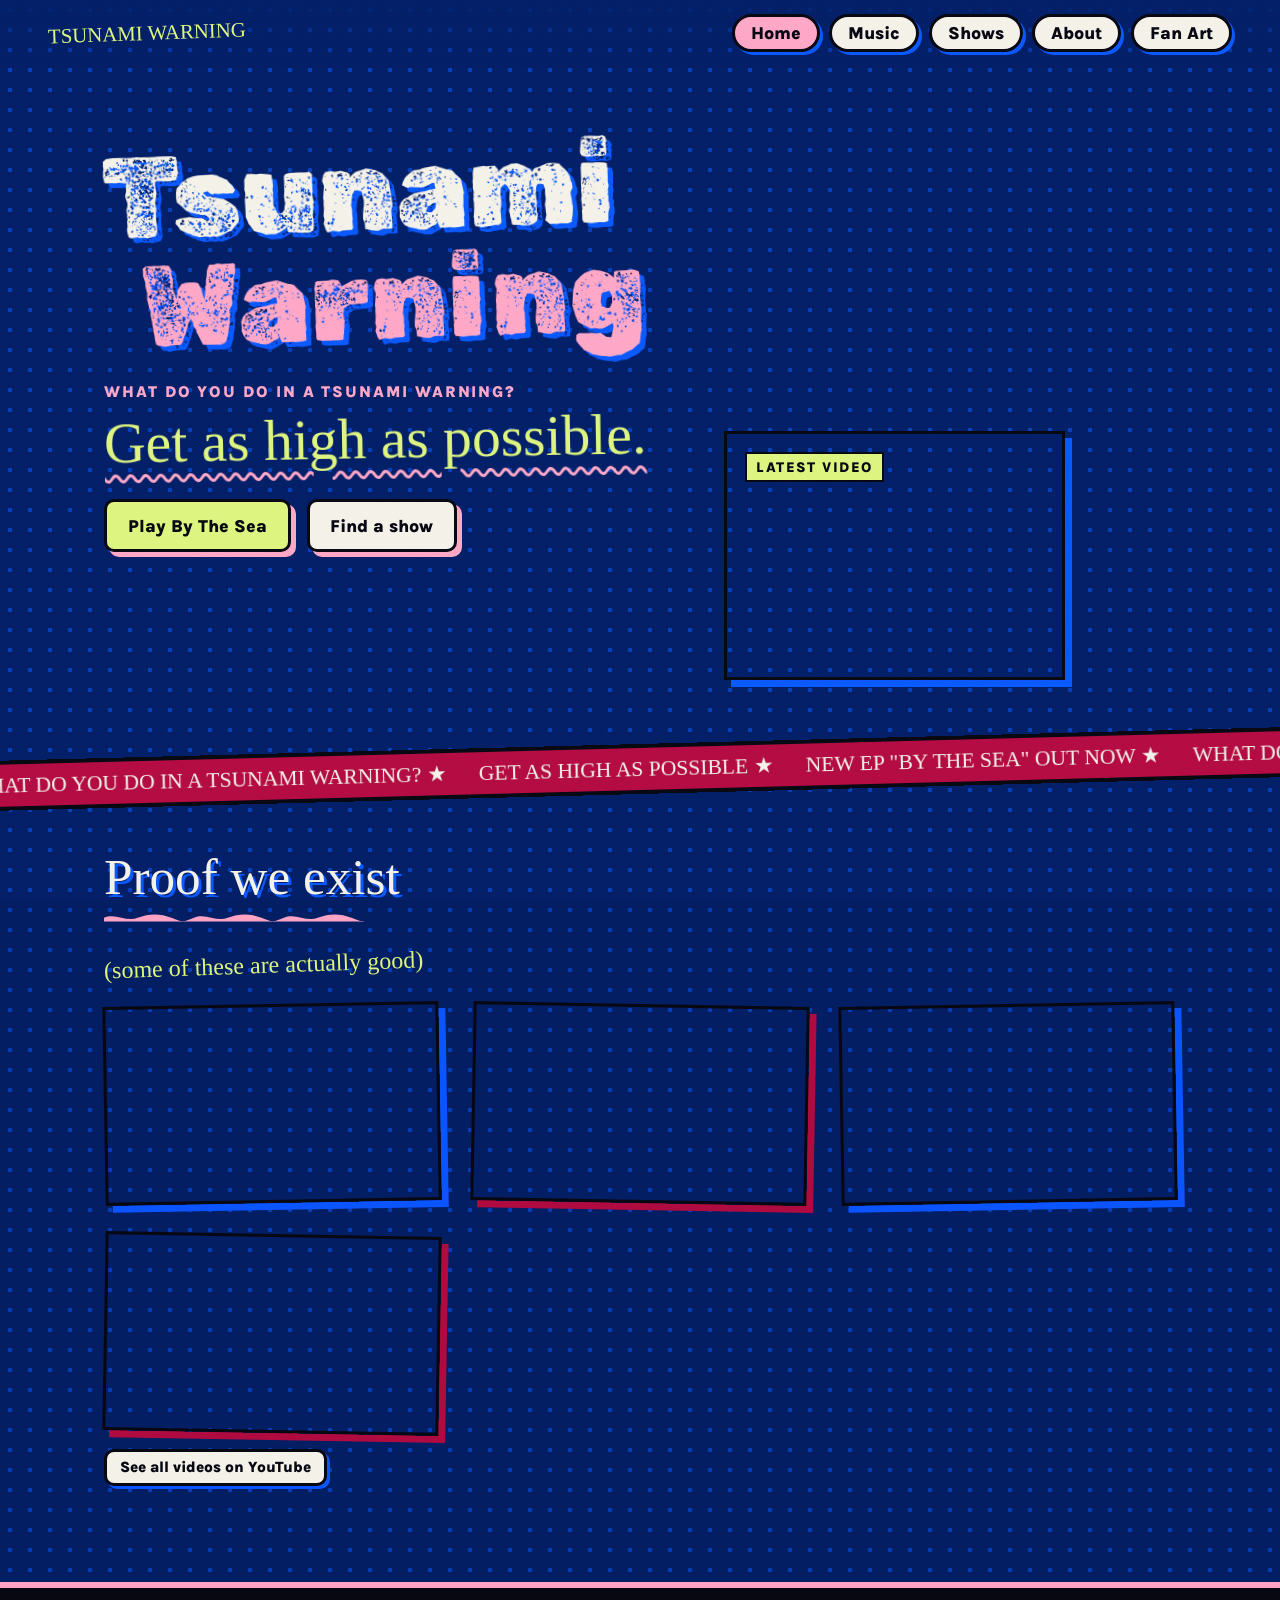
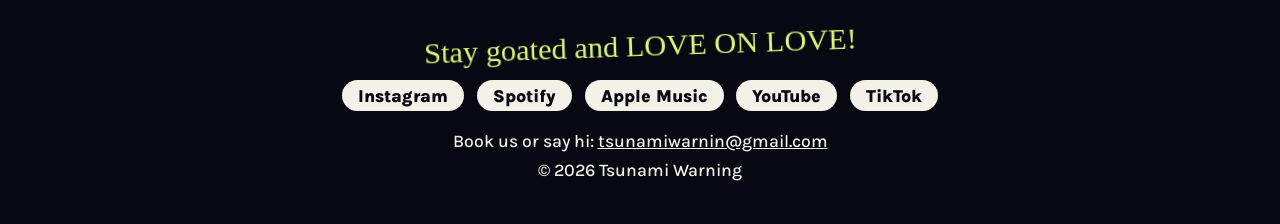
==== commit 0f483a8f: "Add files via upload" ====
--- a/index.html
+++ b/index.html
@@ -18,12 +18,14 @@
 <nav><a class="brand" href="index.html">TSUNAMI WARNING</a><ul><li><a href="index.html" aria-current="page">Home</a></li><li><a href="music.html">Music</a></li><li><a href="shows.html">Shows</a></li><li><a href="about.html">About</a></li><li><a href="fanart.html">Fan Art</a></li></ul></nav>
 <main>
 <header class="hero">
-<div class="now-playing in card" style="--t:1.3s"><span class="tag">Latest video</span><iframe src="https://www.youtube-nocookie.com/embed/videoseries?list=UUE-HklL0IFiiu_O0MkKkJVg&index=1&autoplay=1&mute=1&loop=1&controls=0" title="Tsunami Warning latest video" loading="lazy" allow="autoplay" allowfullscreen></iframe></div>
-<img class="logo in" style="--t:1.5s;--r:5deg" src="images/logo.png" alt="Tsunami Warning logo">
-<h1 class="title in" style="--t:1.7s;--r:-2deg">Tsunami<span>Warning</span></h1>
-<p class="ask in" style="--t:2s">What do you do in a Tsunami Warning?</p>
-<p class="answer in" style="--t:2.2s;--r:-1deg">Get as high as possible.</p>
-<div class="cta in" style="--t:2.4s"><a class="btn main" href="https://open.spotify.com/album/40X7gKeDRoqNjolIOb6pKO">Play By The Sea</a><a class="btn" href="shows.html">Find a show</a></div>
+<div class="hero-right">
+<img class="logo in" style="--t:1.4s;--r:4deg" src="images/logo.png" alt="Tsunami Warning logo">
+<div class="now-playing in card" style="--t:1.7s"><span class="tag">Latest video</span><iframe src="https://www.youtube-nocookie.com/embed/videoseries?list=UUE-HklL0IFiiu_O0MkKkJVg&index=1&autoplay=1&mute=1&loop=1&controls=0" title="Tsunami Warning latest video" loading="lazy" allow="autoplay" allowfullscreen></iframe></div>
+</div>
+<h1 class="title in" style="--t:1.6s;--r:-2deg">Tsunami<span>Warning</span></h1>
+<p class="ask in" style="--t:1.9s">What do you do in a Tsunami Warning?</p>
+<p class="answer in" style="--t:2.1s;--r:-1deg">Get as high as possible.</p>
+<div class="cta in" style="--t:2.3s"><a class="btn main" href="https://open.spotify.com/album/40X7gKeDRoqNjolIOb6pKO">Play By The Sea</a><a class="btn" href="shows.html">Find a show</a></div>
 </header>
 <div class="ticker" aria-hidden="true"><div class="track"><span>WHAT DO YOU DO IN A TSUNAMI WARNING? ★</span><span>GET AS HIGH AS POSSIBLE ★</span><span>NEW EP "BY THE SEA" OUT NOW ★</span><span>WHAT DO YOU DO IN A TSUNAMI WARNING? ★</span><span>GET AS HIGH AS POSSIBLE ★</span><span>NEW EP "BY THE SEA" OUT NOW ★</span></div></div>
 <section><h2>Proof we exist</h2><span class="note" style="margin:-1rem 0 1.5rem">(some of these are actually good)</span><div class="vids">
--- a/style.css
+++ b/style.css
@@ -35,7 +35,8 @@
 
 .hero{display:grid;grid-template-columns:1.3fr 1fr;column-gap:2rem;align-items:center;padding:clamp(1.5rem,5vw,3rem) clamp(1.2rem,5vw,4rem) 3rem;max-width:1200px;margin:auto;position:relative;isolation:isolate}
 .hero>*{grid-column:1;justify-self:start}
-.hero .logo{grid-column:2;grid-row:1/span 5;justify-self:center;width:min(100%,420px);aspect-ratio:1;border-radius:50%;border:5px solid var(--ink);box-shadow:9px 9px 0 var(--crimson);animation:bob 5s ease-in-out infinite}
+.hero-right{grid-column:2;grid-row:1/span 5;display:flex;flex-direction:column;align-items:center;justify-content:center;gap:1.4rem}
+.hero .logo{width:min(80%,300px);aspect-ratio:1;border-radius:50%;border:5px solid var(--ink);box-shadow:9px 9px 0 var(--crimson);animation:bob 5s ease-in-out infinite}
 @keyframes bob{50%{translate:0 -10px}}
 .title{font:400 clamp(3rem,9vw,7.2rem)/.95 "Rubik Dirt","Permanent Marker",cursive;color:var(--paper);text-shadow:5px 5px 0 var(--royal);transform:rotate(-2deg)}
 .title span{display:block;color:var(--pink);margin-left:.3em}
@@ -101,9 +102,9 @@
 footer .links a{background:var(--paper);color:var(--ink);font-weight:800;text-decoration:none;border-radius:999px;padding:.1rem 1rem}
 footer .links a:hover{background:var(--lime)}
 
-.now-playing{position:absolute;top:0;right:clamp(.5rem,5vw,4rem);width:min(280px,32vw);transform:rotate(6deg);z-index:3}
-.now-playing .card{padding:.5rem}
-.now-playing .tag{background:var(--lime);color:var(--ink);display:inline-block;margin-bottom:.5rem;font-size:.85rem}
+.now-playing{width:min(100%,420px);transform:rotate(-2deg)}
+.now-playing .card{padding:.6rem}
+.now-playing .tag{background:var(--lime);color:var(--ink);display:inline-block;margin-bottom:.5rem;font-size:.9rem}
 .now-playing iframe{display:block;width:100%;aspect-ratio:16/9;border:0;border-radius:6px}
 
 .gallery{display:grid;grid-template-columns:repeat(auto-fit,minmax(240px,1fr));gap:2.4rem}
@@ -118,6 +119,6 @@
 .frame .credit a{color:var(--pink);text-decoration:none;border-bottom:2px dotted var(--pink)}
 .frame .credit a:hover{color:var(--lime);border-color:var(--lime)}
 
-@media(max-width:800px){.hero{grid-template-columns:1fr}.hero .logo{grid-column:1;grid-row:auto;order:-1;width:min(75%,300px);margin-bottom:1.5rem}.now-playing{position:static;width:100%;max-width:320px;margin:0 auto 1.5rem;order:-2;transform:none}}
+@media(max-width:800px){.hero{grid-template-columns:1fr}.hero-right{grid-column:1;grid-row:auto;order:-1;margin-bottom:1.5rem}.hero .logo{width:min(60%,220px)}.now-playing{width:100%;max-width:360px;transform:none}}
 @media(max-width:700px){.brand{display:none}nav{justify-content:center}.about{grid-template-columns:1fr}.ticket{grid-template-columns:1fr;gap:.5rem}.ticket time{border:0;padding:0}}
 @media(prefers-reduced-motion:reduce){.wash{display:none}.in{animation:none;opacity:1;transform:rotate(var(--r,0deg))}.track,.logo{animation:none}}
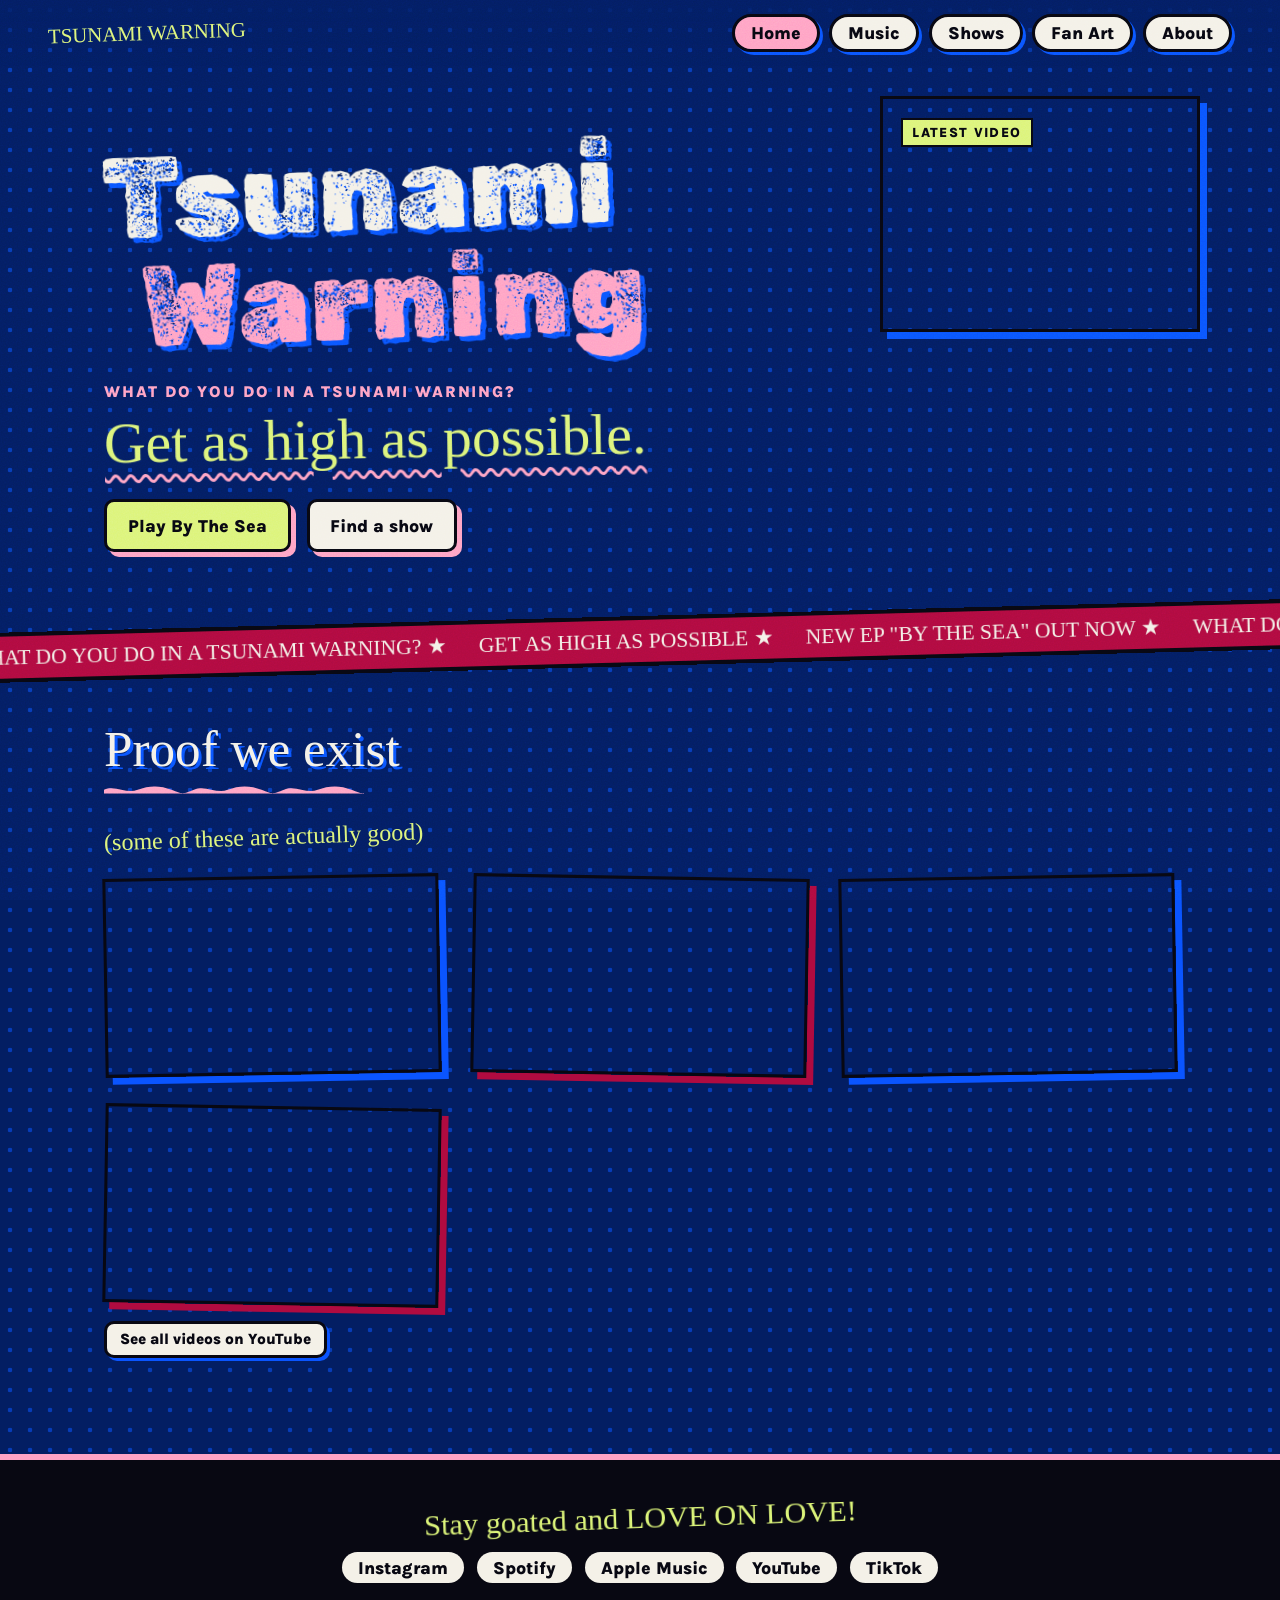
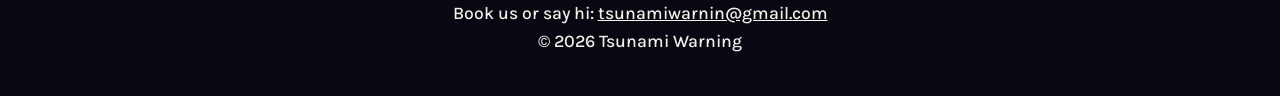
==== commit 62361c37: "Add files via upload" ====
--- a/index.html
+++ b/index.html
@@ -15,13 +15,13 @@
 </head>
 <body>
 <div class="wash" aria-hidden="true"><div class="layer"></div><div class="layer"></div><div class="layer"></div></div>
-<nav><a class="brand" href="index.html">TSUNAMI WARNING</a><ul><li><a href="index.html" aria-current="page">Home</a></li><li><a href="music.html">Music</a></li><li><a href="shows.html">Shows</a></li><li><a href="about.html">About</a></li><li><a href="fanart.html">Fan Art</a></li></ul></nav>
+<nav><a class="brand" href="index.html">TSUNAMI WARNING</a><ul><li><a href="index.html" aria-current="page">Home</a></li><li><a href="music.html">Music</a></li><li><a href="shows.html">Shows</a></li><li><a href="fanart.html">Fan Art</a></li><li><a href="about.html">About</a></li></ul></nav>
 <main>
 <header class="hero">
 <div class="hero-right">
 <img class="logo in" style="--t:1.4s;--r:4deg" src="images/logo.png" alt="Tsunami Warning logo">
-<div class="now-playing in card" style="--t:1.7s"><span class="tag">Latest video</span><iframe src="https://www.youtube-nocookie.com/embed/videoseries?list=UUE-HklL0IFiiu_O0MkKkJVg&index=1&autoplay=1&mute=1&loop=1&controls=0" title="Tsunami Warning latest video" loading="lazy" allow="autoplay" allowfullscreen></iframe></div>
 </div>
+<div class="now-playing in card" style="--t:1.7s"><span class="tag">Latest video</span><iframe src="https://www.youtube-nocookie.com/embed/videoseries?list=UUE-HklL0IFiiu_O0MkKkJVg&autoplay=1&mute=1&loop=1&controls=0" title="Tsunami Warning latest video" loading="lazy" allow="autoplay" allowfullscreen></iframe></div>
 <h1 class="title in" style="--t:1.6s;--r:-2deg">Tsunami<span>Warning</span></h1>
 <p class="ask in" style="--t:1.9s">What do you do in a Tsunami Warning?</p>
 <p class="answer in" style="--t:2.1s;--r:-1deg">Get as high as possible.</p>
@@ -29,10 +29,10 @@
 </header>
 <div class="ticker" aria-hidden="true"><div class="track"><span>WHAT DO YOU DO IN A TSUNAMI WARNING? ★</span><span>GET AS HIGH AS POSSIBLE ★</span><span>NEW EP "BY THE SEA" OUT NOW ★</span><span>WHAT DO YOU DO IN A TSUNAMI WARNING? ★</span><span>GET AS HIGH AS POSSIBLE ★</span><span>NEW EP "BY THE SEA" OUT NOW ★</span></div></div>
 <section><h2>Proof we exist</h2><span class="note" style="margin:-1rem 0 1.5rem">(some of these are actually good)</span><div class="vids">
-<div class="card"><iframe src="https://www.youtube-nocookie.com/embed/videoseries?list=UUE-HklL0IFiiu_O0MkKkJVg&index=1" title="Tsunami Warning video 1" loading="lazy" allowfullscreen></iframe></div>
-<div class="card"><iframe src="https://www.youtube-nocookie.com/embed/videoseries?list=UUE-HklL0IFiiu_O0MkKkJVg&index=2" title="Tsunami Warning video 2" loading="lazy" allowfullscreen></iframe></div>
-<div class="card"><iframe src="https://www.youtube-nocookie.com/embed/videoseries?list=UUE-HklL0IFiiu_O0MkKkJVg&index=3" title="Tsunami Warning video 3" loading="lazy" allowfullscreen></iframe></div>
-<div class="card"><iframe src="https://www.youtube-nocookie.com/embed/videoseries?list=UUE-HklL0IFiiu_O0MkKkJVg&index=4" title="Tsunami Warning video 4" loading="lazy" allowfullscreen></iframe></div>
+<div class="card"><iframe src="https://www.youtube-nocookie.com/embed/YTCd9PZenpQ" title="Tsunami Warning video 1" loading="lazy" allowfullscreen></iframe></div>
+<div class="card"><iframe src="https://www.youtube-nocookie.com/embed/K4HvZwtBn3E" title="Tsunami Warning video 2" loading="lazy" allowfullscreen></iframe></div>
+<div class="card"><iframe src="https://www.youtube-nocookie.com/embed/GQ9Ll04Q_m0" title="Tsunami Warning video 3" loading="lazy" allowfullscreen></iframe></div>
+<div class="card"><iframe src="https://www.youtube-nocookie.com/embed/neu0pGEtnEk" title="Tsunami Warning video 4" loading="lazy" allowfullscreen></iframe></div>
 </div>
 <p style="margin-top:1rem"><a class="btn sm" href="https://www.youtube.com/@TsunamiWarnin/videos">See all videos on YouTube</a></p>
 </section>
--- a/style.css
+++ b/style.css
@@ -64,11 +64,16 @@
 .rel{position:relative;transition:transform .2s}
 .rel:nth-child(odd){transform:rotate(-2deg)}.rel:nth-child(even){transform:rotate(1.8deg);box-shadow:7px 7px 0 var(--crimson)}
 .rel:hover{transform:rotate(0) scale(1.03)}
-.rel::before{content:"";position:absolute;top:-14px;left:50%;width:90px;height:26px;background:rgba(220,244,122,.9);border:2px solid var(--ink);transform:translateX(-50%) rotate(-4deg)}
-.art{position:relative;aspect-ratio:1;display:grid;place-items:center;text-align:center;padding:1rem;margin-bottom:.9rem;border:3px solid var(--ink);background:repeating-linear-gradient(-60deg,var(--pink) 0 3px,var(--navy) 3px 12px);font:400 1.6rem/1 "Permanent Marker",cursive}
-.art span{background:var(--lime);border:3px solid var(--ink);padding:.3rem .6rem;transform:rotate(-3deg)}
+.tape{position:absolute;top:-16px;left:50%;transform:translateX(-50%) rotate(-4deg);z-index:2;max-width:94%;padding:.25rem .9rem;border:2px solid var(--ink);font:400 1.05rem/1.1 "Permanent Marker",cursive;white-space:nowrap;overflow:hidden;text-overflow:ellipsis}
+.rel:nth-child(4n+1) .tape{background:var(--lime);color:var(--ink)}
+.rel:nth-child(4n+2) .tape{background:var(--pink);color:var(--ink)}
+.rel:nth-child(4n+3) .tape{background:var(--crimson);color:var(--paper)}
+.rel:nth-child(4n+4) .tape{background:var(--royal);color:var(--paper)}
+.art{position:relative;aspect-ratio:1;overflow:hidden;margin-bottom:.9rem;border:3px solid var(--ink);background:repeating-linear-gradient(-60deg,var(--pink) 0 3px,var(--navy) 3px 12px)}
+.art img{display:block;width:100%;height:100%;object-fit:cover}
+.art.noart{display:grid;place-items:center}
 .art.wide{aspect-ratio:3/2;margin:1.5rem 0 .3rem}
-.art img{position:absolute;inset:0;width:100%;height:100%;object-fit:cover}
+.art.noart::after{content:attr(data-label);font:400 1.5rem/1.2 "Permanent Marker",cursive;color:var(--paper);text-align:center;padding:1rem}
 .rel h3{font-size:1.4rem}.rel p{font-weight:700;opacity:.65}
 .rel .links{display:flex;gap:.6rem;margin-top:.7rem;flex-wrap:wrap}
 .vids{display:grid;grid-template-columns:repeat(auto-fit,minmax(300px,1fr));gap:2rem}
@@ -102,9 +107,9 @@
 footer .links a{background:var(--paper);color:var(--ink);font-weight:800;text-decoration:none;border-radius:999px;padding:.1rem 1rem}
 footer .links a:hover{background:var(--lime)}
 
-.now-playing{width:min(100%,420px);transform:rotate(-2deg)}
-.now-playing .card{padding:.6rem}
-.now-playing .tag{background:var(--lime);color:var(--ink);display:inline-block;margin-bottom:.5rem;font-size:.9rem}
+.now-playing{position:absolute;top:.5rem;right:clamp(.5rem,4vw,2.5rem);width:min(320px,34vw);transform:rotate(5deg);z-index:4}
+.now-playing .card{padding:.5rem}
+.now-playing .tag{background:var(--lime);color:var(--ink);display:inline-block;margin-bottom:.5rem;font-size:.85rem}
 .now-playing iframe{display:block;width:100%;aspect-ratio:16/9;border:0;border-radius:6px}
 
 .gallery{display:grid;grid-template-columns:repeat(auto-fit,minmax(240px,1fr));gap:2.4rem}
@@ -119,6 +124,6 @@
 .frame .credit a{color:var(--pink);text-decoration:none;border-bottom:2px dotted var(--pink)}
 .frame .credit a:hover{color:var(--lime);border-color:var(--lime)}
 
-@media(max-width:800px){.hero{grid-template-columns:1fr}.hero-right{grid-column:1;grid-row:auto;order:-1;margin-bottom:1.5rem}.hero .logo{width:min(60%,220px)}.now-playing{width:100%;max-width:360px;transform:none}}
+@media(max-width:800px){.hero{grid-template-columns:1fr}.hero-right{grid-column:1;grid-row:auto;order:-1;margin-bottom:1rem}.hero .logo{width:min(60%,220px)}.now-playing{position:static;width:100%;max-width:360px;margin:0 auto 1.5rem;order:-2;transform:none}}
 @media(max-width:700px){.brand{display:none}nav{justify-content:center}.about{grid-template-columns:1fr}.ticket{grid-template-columns:1fr;gap:.5rem}.ticket time{border:0;padding:0}}
 @media(prefers-reduced-motion:reduce){.wash{display:none}.in{animation:none;opacity:1;transform:rotate(var(--r,0deg))}.track,.logo{animation:none}}
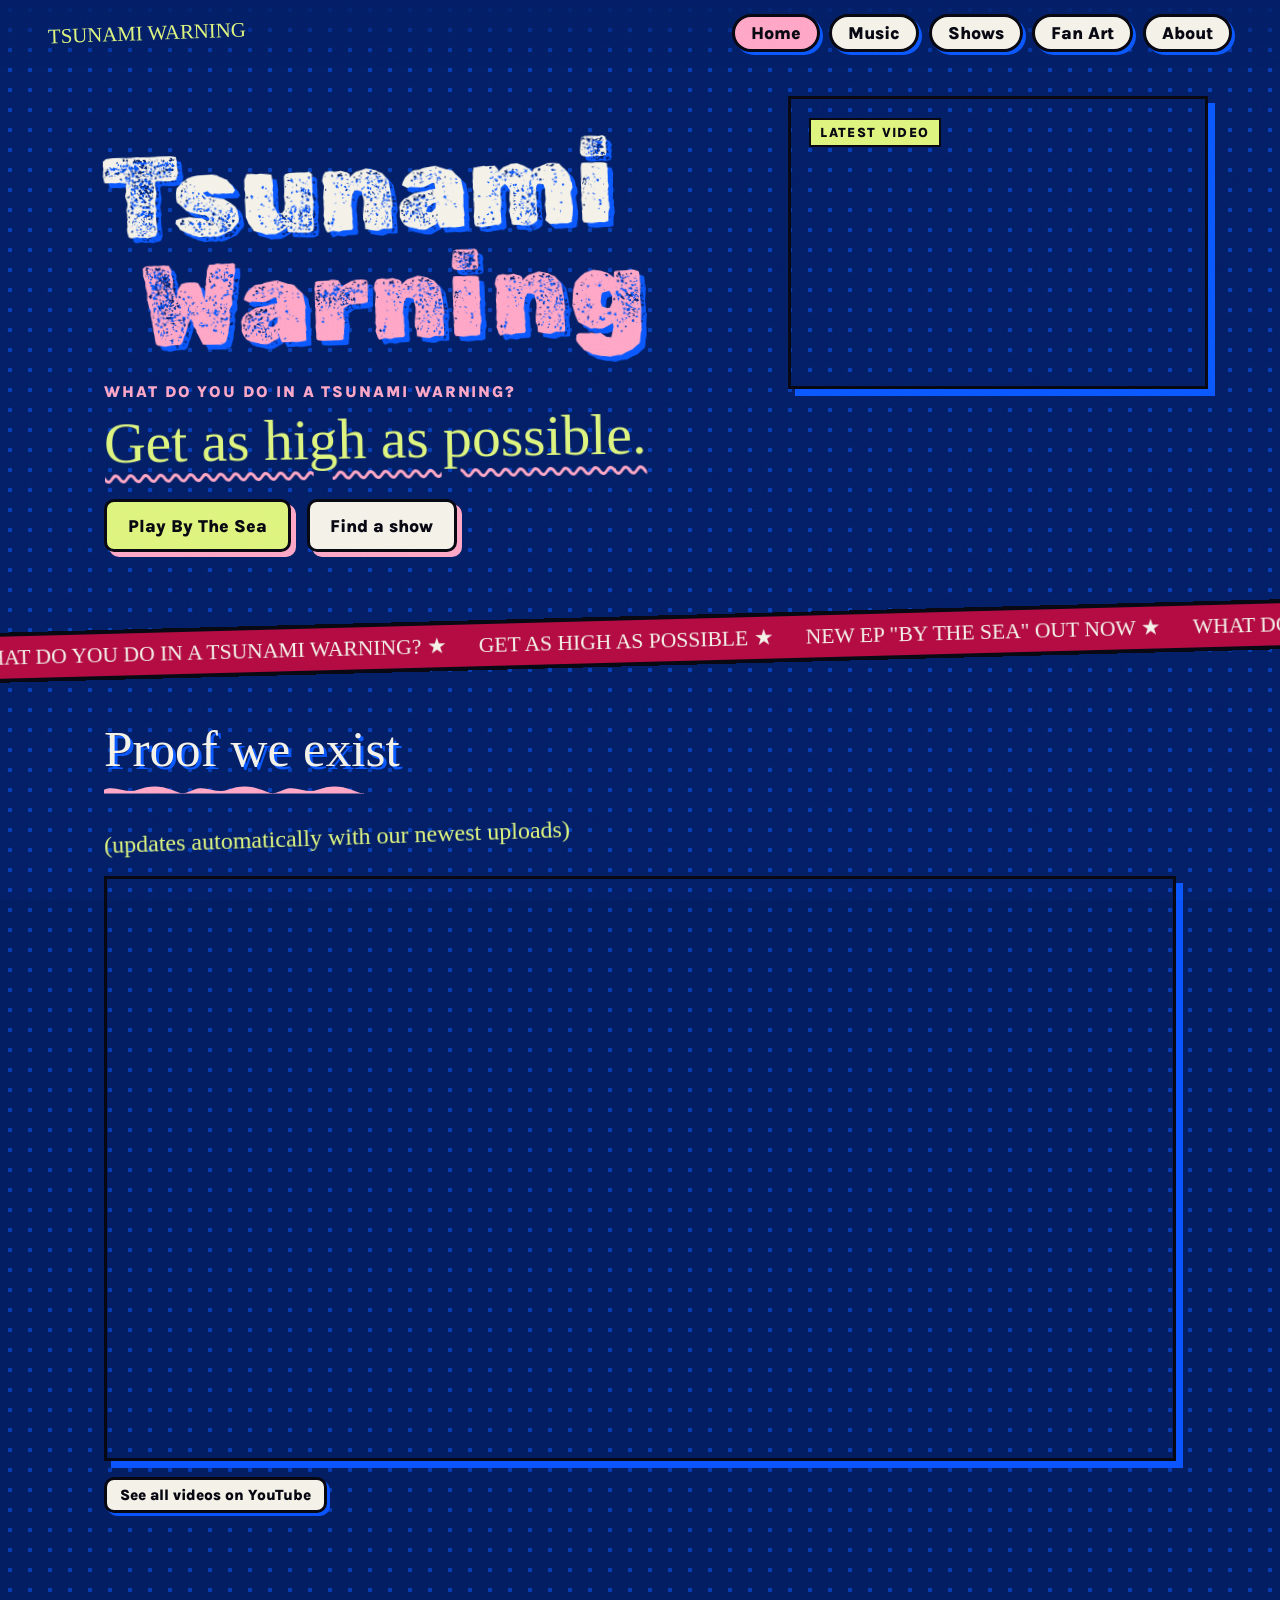
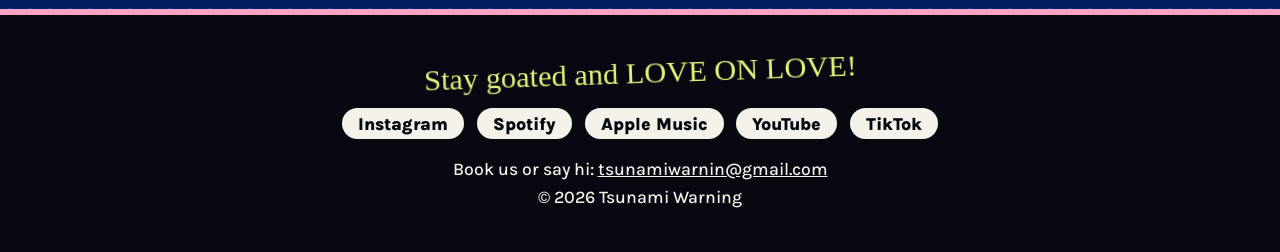
==== commit 185a46b8: "Add files via upload" ====
--- a/index.html
+++ b/index.html
@@ -11,6 +11,7 @@
 <link rel="preconnect" href="https://fonts.gstatic.com" crossorigin>
 <link href="https://fonts.googleapis.com/css2?family=Karla:wght@500;700;800&family=Permanent+Marker&family=Rubik+Dirt&display=swap" rel="stylesheet">
 <link rel="icon" href="images/logo.png">
+<link rel="apple-touch-icon" href="images/logo.png">
 <link rel="stylesheet" href="style.css">
 </head>
 <body>
@@ -28,12 +29,8 @@
 <div class="cta in" style="--t:2.3s"><a class="btn main" href="https://open.spotify.com/album/40X7gKeDRoqNjolIOb6pKO">Play By The Sea</a><a class="btn" href="shows.html">Find a show</a></div>
 </header>
 <div class="ticker" aria-hidden="true"><div class="track"><span>WHAT DO YOU DO IN A TSUNAMI WARNING? ★</span><span>GET AS HIGH AS POSSIBLE ★</span><span>NEW EP "BY THE SEA" OUT NOW ★</span><span>WHAT DO YOU DO IN A TSUNAMI WARNING? ★</span><span>GET AS HIGH AS POSSIBLE ★</span><span>NEW EP "BY THE SEA" OUT NOW ★</span></div></div>
-<section><h2>Proof we exist</h2><span class="note" style="margin:-1rem 0 1.5rem">(some of these are actually good)</span><div class="vids">
-<div class="card"><iframe src="https://www.youtube-nocookie.com/embed/YTCd9PZenpQ" title="Tsunami Warning video 1" loading="lazy" allowfullscreen></iframe></div>
-<div class="card"><iframe src="https://www.youtube-nocookie.com/embed/K4HvZwtBn3E" title="Tsunami Warning video 2" loading="lazy" allowfullscreen></iframe></div>
-<div class="card"><iframe src="https://www.youtube-nocookie.com/embed/GQ9Ll04Q_m0" title="Tsunami Warning video 3" loading="lazy" allowfullscreen></iframe></div>
-<div class="card"><iframe src="https://www.youtube-nocookie.com/embed/neu0pGEtnEk" title="Tsunami Warning video 4" loading="lazy" allowfullscreen></iframe></div>
-</div>
+<section><h2>Proof we exist</h2><span class="note" style="margin:-1rem 0 1.5rem">(updates automatically with our newest uploads)</span>
+<div class="card vids-wide"><iframe src="https://www.youtube-nocookie.com/embed/videoseries?list=UUE-HklL0IFiiu_O0MkKkJVg" title="Tsunami Warning videos" loading="lazy" allowfullscreen></iframe></div>
 <p style="margin-top:1rem"><a class="btn sm" href="https://www.youtube.com/@TsunamiWarnin/videos">See all videos on YouTube</a></p>
 </section>
 </main>
--- a/style.css
+++ b/style.css
@@ -76,9 +76,8 @@
 .art.noart::after{content:attr(data-label);font:400 1.5rem/1.2 "Permanent Marker",cursive;color:var(--paper);text-align:center;padding:1rem}
 .rel h3{font-size:1.4rem}.rel p{font-weight:700;opacity:.65}
 .rel .links{display:flex;gap:.6rem;margin-top:.7rem;flex-wrap:wrap}
-.vids{display:grid;grid-template-columns:repeat(auto-fit,minmax(300px,1fr));gap:2rem}
-.vids .card{padding:.5rem}.vids .card:nth-child(odd){transform:rotate(-1deg)}.vids .card:nth-child(even){transform:rotate(1deg);box-shadow:7px 7px 0 var(--crimson)}
-.vids iframe{display:block;width:100%;aspect-ratio:16/9;border:0}
+.vids-wide{padding:.6rem}
+.vids-wide iframe{display:block;width:100%;height:clamp(360px,52vw,560px);border:0}
 
 .search{display:flex;flex-wrap:wrap;align-items:center;gap:.8rem 1.2rem;margin-bottom:2rem}
 .search label{color:var(--lime)}
@@ -107,7 +106,7 @@
 footer .links a{background:var(--paper);color:var(--ink);font-weight:800;text-decoration:none;border-radius:999px;padding:.1rem 1rem}
 footer .links a:hover{background:var(--lime)}
 
-.now-playing{position:absolute;top:.5rem;right:clamp(.5rem,4vw,2.5rem);width:min(320px,34vw);transform:rotate(5deg);z-index:4}
+.now-playing{position:absolute;top:.5rem;right:clamp(.5rem,3vw,2rem);width:min(420px,42vw);transform:rotate(5deg);z-index:4}
 .now-playing .card{padding:.5rem}
 .now-playing .tag{background:var(--lime);color:var(--ink);display:inline-block;margin-bottom:.5rem;font-size:.85rem}
 .now-playing iframe{display:block;width:100%;aspect-ratio:16/9;border:0;border-radius:6px}
@@ -124,6 +123,6 @@
 .frame .credit a{color:var(--pink);text-decoration:none;border-bottom:2px dotted var(--pink)}
 .frame .credit a:hover{color:var(--lime);border-color:var(--lime)}
 
-@media(max-width:800px){.hero{grid-template-columns:1fr}.hero-right{grid-column:1;grid-row:auto;order:-1;margin-bottom:1rem}.hero .logo{width:min(60%,220px)}.now-playing{position:static;width:100%;max-width:360px;margin:0 auto 1.5rem;order:-2;transform:none}}
+@media(max-width:800px){.hero{grid-template-columns:1fr}.hero-right{grid-column:1;grid-row:auto;order:-1;margin-bottom:1rem}.hero .logo{width:min(60%,220px)}.now-playing{position:static;width:100%;max-width:420px;margin:0 auto 1.5rem;order:-2;transform:none}}
 @media(max-width:700px){.brand{display:none}nav{justify-content:center}.about{grid-template-columns:1fr}.ticket{grid-template-columns:1fr;gap:.5rem}.ticket time{border:0;padding:0}}
 @media(prefers-reduced-motion:reduce){.wash{display:none}.in{animation:none;opacity:1;transform:rotate(var(--r,0deg))}.track,.logo{animation:none}}
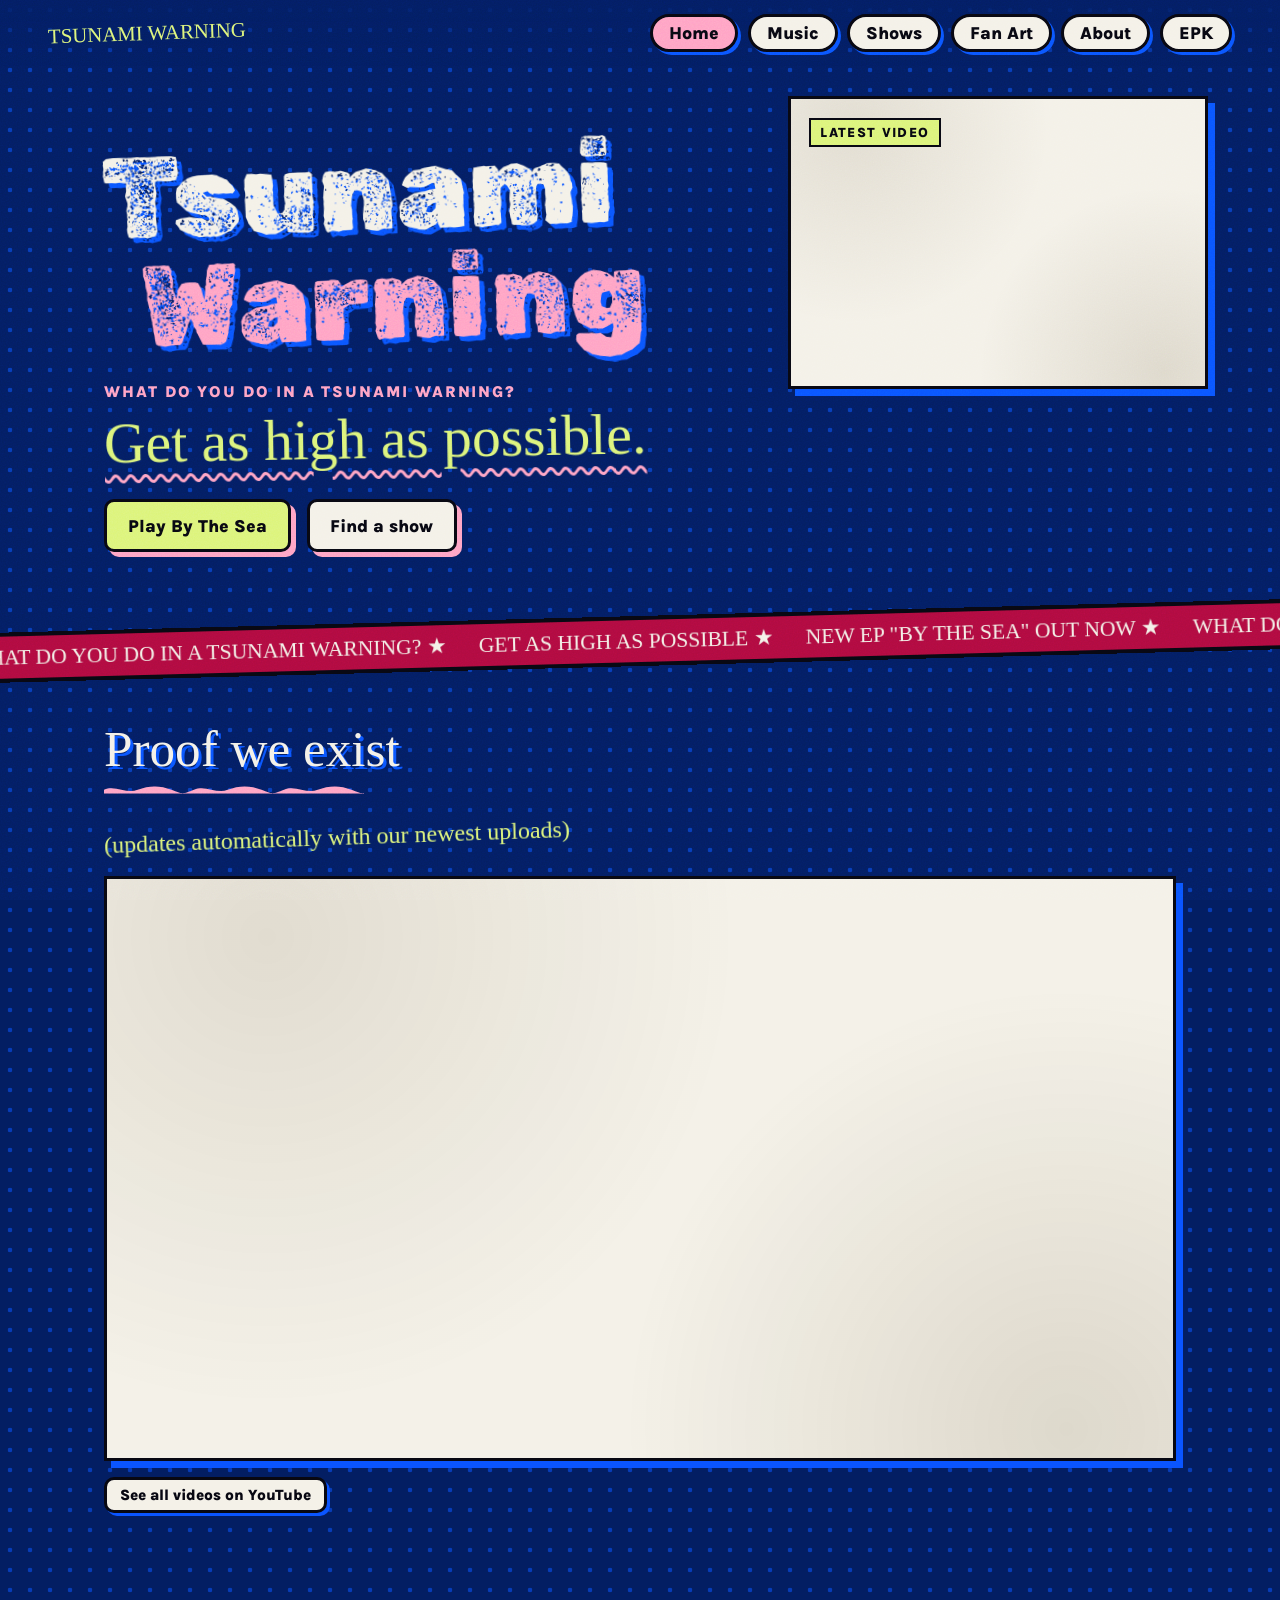
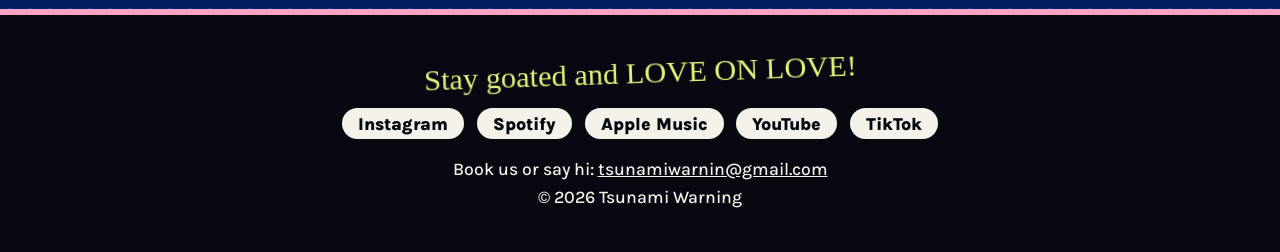
==== commit 5a6db67c: "Add files via upload" ====
--- a/index.html
+++ b/index.html
@@ -16,7 +16,7 @@
 </head>
 <body>
 <div class="wash" aria-hidden="true"><div class="layer"></div><div class="layer"></div><div class="layer"></div></div>
-<nav><a class="brand" href="index.html">TSUNAMI WARNING</a><ul><li><a href="index.html" aria-current="page">Home</a></li><li><a href="music.html">Music</a></li><li><a href="shows.html">Shows</a></li><li><a href="fanart.html">Fan Art</a></li><li><a href="about.html">About</a></li></ul></nav>
+<nav><a class="brand" href="index.html">TSUNAMI WARNING</a><ul><li><a href="index.html" aria-current="page">Home</a></li><li><a href="music.html">Music</a></li><li><a href="shows.html">Shows</a></li><li><a href="fanart.html">Fan Art</a></li><li><a href="about.html">About</a></li><li><a href="epk.html">EPK</a></li></ul></nav>
 <main>
 <header class="hero">
 <div class="hero-right">
--- a/style.css
+++ b/style.css
@@ -58,7 +58,7 @@
 section{padding:2.5rem clamp(1.2rem,5vw,4rem) 3rem;max-width:1200px;margin:auto}
 h2{font-size:clamp(2rem,5vw,3.2rem);margin-bottom:1.8rem;text-shadow:3px 3px 0 var(--royal)}
 h2::after{content:"";display:block;height:14px;width:min(260px,70%);background:var(--pink);-webkit-mask:var(--wave) 0 0/90px 14px repeat-x;mask:var(--wave) 0 0/90px 14px repeat-x;margin-top:.4rem}
-.card{background:var(--paper) radial-gradient(circle at 15% 10%,rgba(60,40,0,.10),transparent 45%),radial-gradient(circle at 90% 95%,rgba(60,40,0,.12),transparent 40%);color:var(--ink);border:3px solid var(--ink);box-shadow:7px 7px 0 var(--royal);padding:1.1rem}
+.card{background:radial-gradient(circle at 15% 10%,rgba(60,40,0,.10),transparent 45%),radial-gradient(circle at 90% 95%,rgba(60,40,0,.12),transparent 40%),var(--paper);color:var(--ink);border:3px solid var(--ink);box-shadow:7px 7px 0 var(--royal);padding:1.1rem}
 
 .releases{display:grid;grid-template-columns:repeat(auto-fit,minmax(220px,1fr));gap:2.2rem}
 .rel{position:relative;transition:transform .2s}
@@ -123,6 +123,60 @@
 .frame .credit a{color:var(--pink);text-decoration:none;border-bottom:2px dotted var(--pink)}
 .frame .credit a:hover{color:var(--lime);border-color:var(--lime)}
 
+/* secret video player (shows page) */
+button.btn{font-family:inherit;line-height:1.6;cursor:pointer}
+.player{margin:auto;padding:0;border:0;background:none;color:inherit;overflow:visible;width:min(92vw,880px);max-width:none}
+.player::backdrop{background:rgba(3,30,99,.9)}
+.player .card{position:relative;padding:1.4rem 1rem 1.1rem;box-shadow:9px 9px 0 var(--crimson)}
+.player .tape{background:var(--lime);color:var(--ink)}
+.player video,.player iframe{display:block;margin:.4rem auto 0;max-width:100%;max-height:70vh;background:#000;border:3px solid var(--ink)}
+.player video{width:100%;aspect-ratio:16/9}
+.player iframe{width:100%;height:auto;aspect-ratio:16/9}
+.player .note{display:block;font-size:1.15rem;margin:.8rem 0 0;color:var(--crimson)}
+.player .btn{margin-top:.9rem}
+
+/* EPK page */
+.facts{position:relative;background-color:var(--pink);transform:rotate(1.5deg)}
+.facts .tape{background:var(--lime);color:var(--ink)}
+.facts dl{margin-top:.8rem}
+.facts dt{font:400 1.15rem/1.2 "Permanent Marker",cursive}
+.facts dd{font-weight:700;margin-bottom:.8rem}
+.facts dd:last-child{margin-bottom:0}
+.members.lineup{grid-template-columns:repeat(auto-fit,minmax(210px,1fr))}
+.discog{list-style:none;padding:0;display:grid;grid-template-columns:repeat(auto-fit,minmax(250px,1fr));gap:1.8rem}
+.discog li:nth-child(odd){transform:rotate(-1.2deg)}
+.discog li:nth-child(even){transform:rotate(1.2deg);box-shadow:7px 7px 0 var(--crimson)}
+.discog b{font:400 1.4rem/1.1 "Permanent Marker",cursive;display:block}
+.discog span{display:block;font-weight:700;opacity:.65}
+.discog p{margin-top:.5rem;font-size:1rem;line-height:1.4}
+.discog .links{display:flex;gap:.6rem;margin-top:.8rem;flex-wrap:wrap}
+.shots{display:grid;grid-template-columns:repeat(auto-fit,minmax(min(100%,400px),1fr));gap:2.2rem}
+.shots.plots{grid-template-columns:repeat(auto-fit,minmax(min(100%,260px),1fr))}
+.shot{position:relative}
+.shot::before{content:"";position:absolute;top:-14px;left:50%;width:90px;height:26px;background:rgba(220,244,122,.9);border:2px solid var(--ink);transform:translateX(-50%) rotate(-4deg);z-index:2}
+.shot:nth-child(odd){transform:rotate(-1.5deg)}
+.shot:nth-child(even){transform:rotate(1.2deg);box-shadow:7px 7px 0 var(--crimson)}
+.shot a{display:block}
+.shot .art{margin:0;aspect-ratio:3/2}
+.shot figcaption{font-weight:800;margin-top:.7rem}
+.plots .art{aspect-ratio:4/3}
+.plots .art:not(.noart){background:#fff}
+.plots img{object-fit:contain}
+.played{display:grid;grid-template-columns:repeat(auto-fit,minmax(260px,1fr));gap:2rem}
+.played .card:nth-child(odd){transform:rotate(-1deg)}
+.played .card:nth-child(even){transform:rotate(1deg);box-shadow:7px 7px 0 var(--crimson)}
+.played h3{font-size:1.5rem;margin-bottom:.6rem}
+.played ul{padding-left:1.2rem}
+.played li+li{margin-top:.3rem}
+.chips{list-style:none;padding:0;display:flex;flex-wrap:wrap;gap:.8rem}
+.chips li{background:var(--paper);color:var(--ink);border:3px solid var(--ink);border-radius:999px;box-shadow:3px 3px 0 var(--royal);padding:.1rem 1rem;font-weight:800}
+.chips li:nth-child(3n+2){box-shadow:3px 3px 0 var(--pink)}
+.chips li:nth-child(3n){box-shadow:3px 3px 0 var(--crimson)}
+.book{background-color:var(--lime);text-align:center;padding:2rem 1.5rem;transform:rotate(-1deg)}
+.book .note{color:var(--crimson);margin-bottom:.6rem}
+.book p{font-weight:700}
+.book p+p{margin-top:1rem}
+
 @media(max-width:800px){.hero{grid-template-columns:1fr}.hero-right{grid-column:1;grid-row:auto;order:-1;margin-bottom:1rem}.hero .logo{width:min(60%,220px)}.now-playing{position:static;width:100%;max-width:420px;margin:0 auto 1.5rem;order:-2;transform:none}}
 @media(max-width:700px){.brand{display:none}nav{justify-content:center}.about{grid-template-columns:1fr}.ticket{grid-template-columns:1fr;gap:.5rem}.ticket time{border:0;padding:0}}
 @media(prefers-reduced-motion:reduce){.wash{display:none}.in{animation:none;opacity:1;transform:rotate(var(--r,0deg))}.track,.logo{animation:none}}
